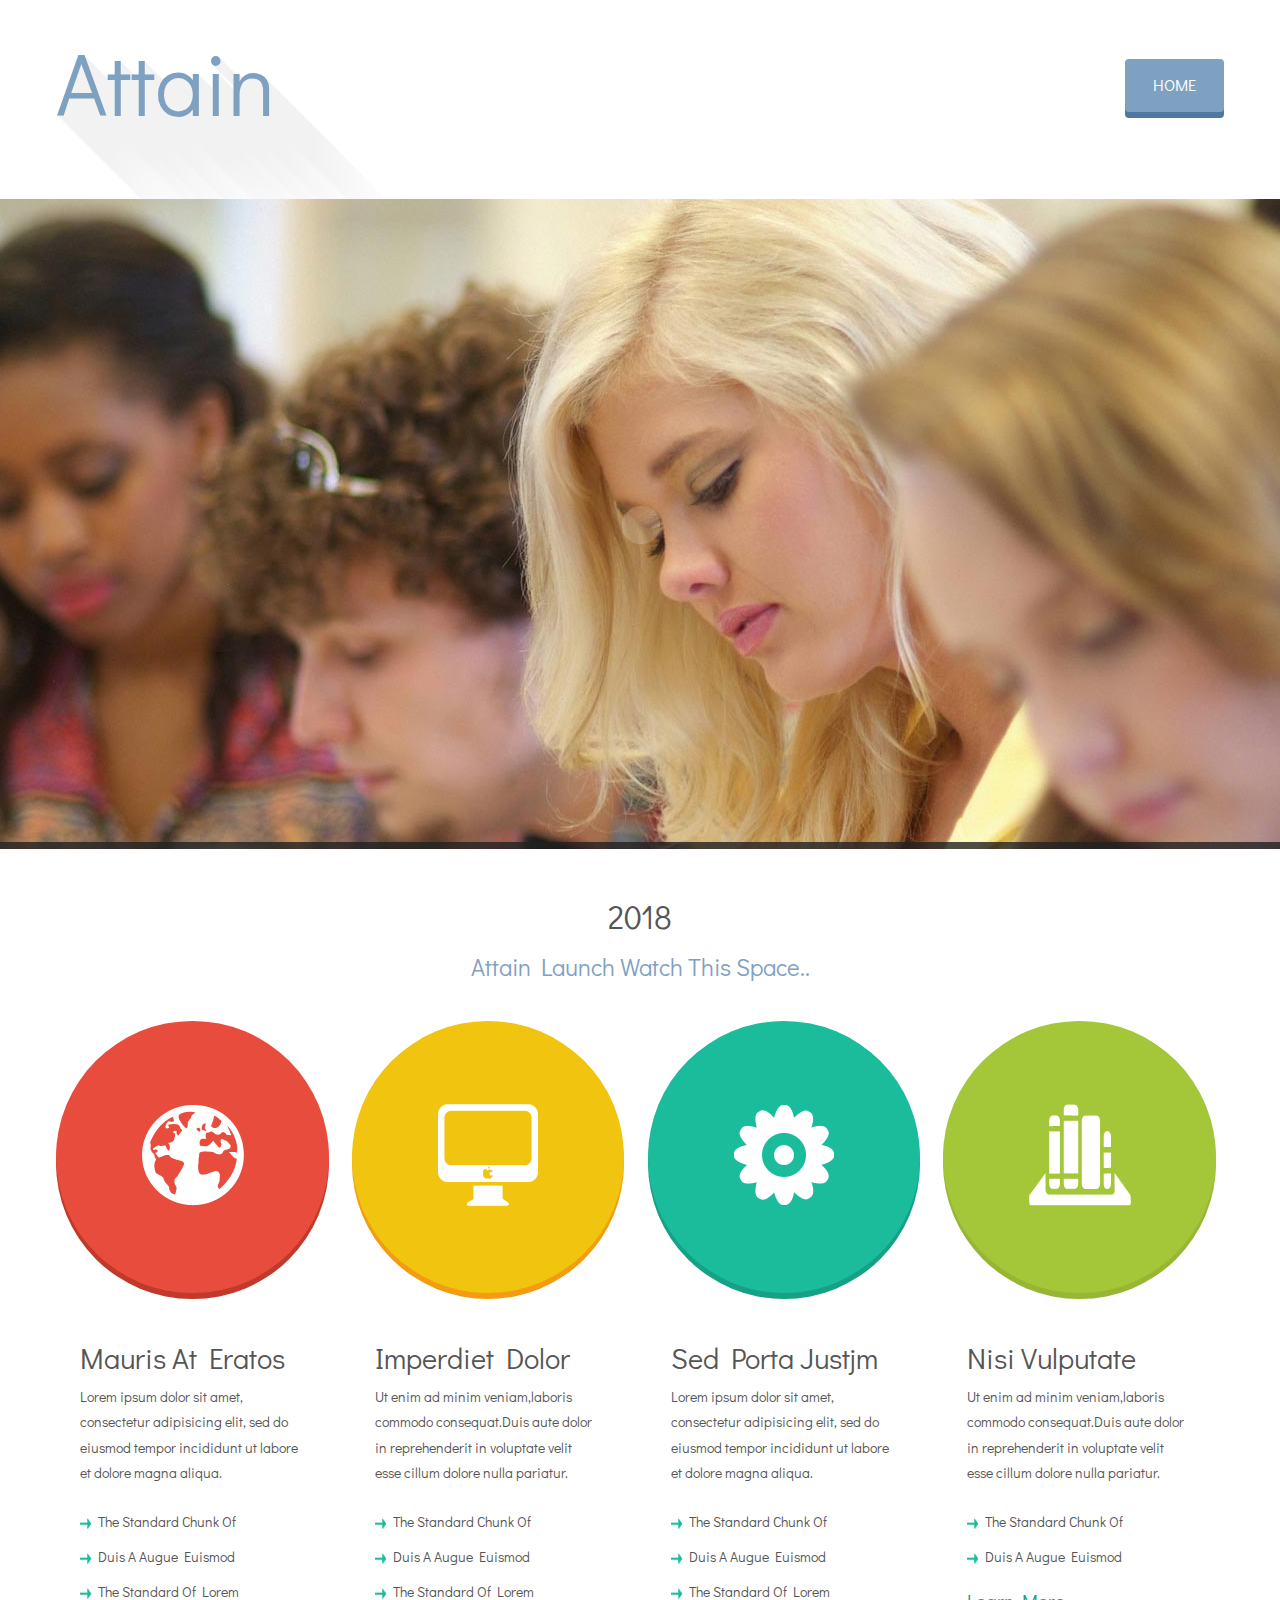
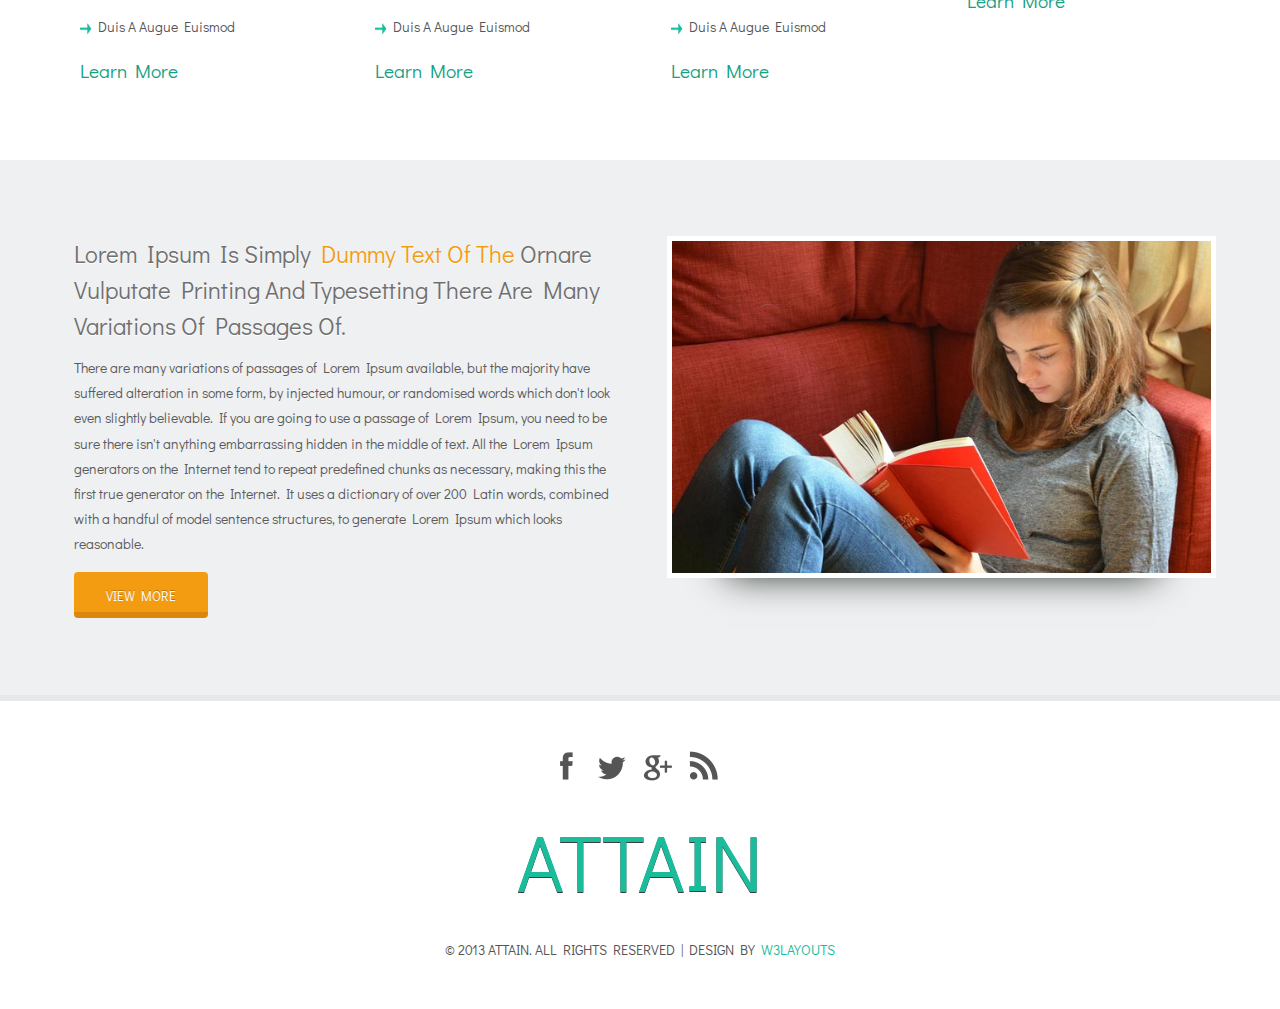
==== index.html @ 1b37513e "Update index.html" ====
<!--A Design by W3layouts
Author: W3layout
Author URL: http://w3layouts.com
License: Creative Commons Attribution 3.0 Unported
License URL: http://creativecommons.org/licenses/by/3.0/
-->
<!DOCTYPE HTML>
<html>
<head>
<title>Attain| Home </title>
<meta http-equiv="Content-Type" content="text/html; charset=utf-8" />
<meta name="viewport" content="width=device-width, initial-scale=1, maximum-scale=1">
<link href='https://fonts.googleapis.com/css?family=Didact+Gothic' rel='stylesheet' type='text/css'>
<link href="css/style.css" rel="stylesheet" type="text/css" media="all" />
<!--slider-->
<link href="css/camera.css" rel="stylesheet" type="text/css" media="all" />
    <script type='text/javascript' src="js/jquery.min.js"></script>
    <script type='text/javascript' src="js/jquery.easing.1.3.js"></script> 
    <script type='text/javascript' src="js/camera.min.js"></script> 
      <script>
		jQuery(function(){
			
			jQuery('#camera_wrap_4').camera({
				height: 'auto',
				loader: 'bar',
				pagination: false,
				thumbnails: true,
				hover: false,
				opacityOnGrid: false,
				imagePath: '../images/'
			});

		});
	</script>
</head>
<body>
<div class="wrap">
<div class="wrapper">
<div class="logo">
	<a href="index.html"><h1>Attain</h1></a>
</div>
<div class="header_right">
	<div class="cssmenu">
		<ul>
		  	<li class="active"><a href="index.html"><span>Home</span></a></li>
			<!-- <li><a href="about.html"><span>About</span></a></li>
			<li><a href="staff.html"><span>Staff</span></a></li>
			<li class="has-sub"><a href="service.html"><span>Services</span></a></li>
			<li class="last"><a href="contact.html"><span>Contact</span></a></li>
-->
			<div class="clear"></div>
		 </ul>
	</div>
</div>
	<div class="clear"></div>
</div>
</div>
<div class="fluid_container">
   <div class="camera_wrap camera_emboss pattern_1" id="camera_wrap_4">
          <div data-src="images/slider1.jpg"> </div>
            <div data-src="images/slider2.jpg"> </div>
            <div  data-src="images/slider3.jpg"> </div>
  </div>
</div>
	<div class="clear"></div>
<div class="wrap">
<div class="wrapper">
<div class="main_text">
		<h2>2018</h2>
		<h3>Attain launch watch this space..</h3>
	</div>	
	<div class="grids_1_of_4">
				<div class="grid_1_of_4 images_1_of_4 bg1">
					 <img src="images/icon1.png">
				</div>
				<div class="grid_1_of_4 images_1_of_4 bg2">
					 <img src="images/icon2.png">
				</div>
				<div class="grid_1_of_4 images_1_of_4 bg3 hide">
					 <img src="images/icon3.png">
				</div>
				<div class="grid_1_of_4 images_1_of_4 bg4 hide">
					 <img src="images/icon4.png">
				</div>
			<div class="clear"></div>
			</div>
			<div class="section group">
				<div class="col_1_of_4 span_1_of_4">
					<h3>Mauris at eratos</h3>
					<p>Lorem ipsum dolor sit amet, consectetur adipisicing elit, sed do eiusmod tempor incididunt ut labore et dolore magna aliqua.</p>
					<div class="text1-nav">
						<ul>
						<li><a href="#">The standard chunk of</a></li>
							<li><a href="#">Duis a augue euismod</a></li>
							<li><a href="#">The standard of Lorem</a></li>
							<li><a href="#">Duis a augue euismod</a></li>
					    </ul>
					</div>
					<div class="button">
						<a href="details.html">learn more</a>
					</div>
				</div>
				<div class="col_1_of_4 span_1_of_4">
					<h3>imperdiet dolor</h3>
					<p>Ut enim ad minim veniam,laboris commodo consequat.Duis aute dolor in reprehenderit in voluptate velit esse cillum dolore nulla pariatur.</p>
					<div class="text1-nav">
						<ul>
						<li><a href="#">The standard chunk of</a></li>
							<li><a href="#">Duis a augue euismod</a></li>
							<li><a href="#">The standard of Lorem</a></li>
							<li><a href="#">Duis a augue euismod</a></li>
					    </ul>
					</div>
					<div class="button">
						<a href="details.html">learn more</a>
					</div>
				</div>
				<div class="col_1_of_4 span_1_of_4 hide">
					<h3>Sed porta justjm</h3>
					<p>Lorem ipsum dolor sit amet, consectetur adipisicing elit, sed do eiusmod tempor incididunt ut labore et dolore magna aliqua.</p>
					<div class="text1-nav">
						<ul>
						<li><a href="#">The standard chunk of</a></li>
							<li><a href="#">Duis a augue euismod</a></li>
							<li><a href="#">The standard of Lorem</a></li>
							<li><a href="#">Duis a augue euismod</a></li>
					    </ul>
					</div>
					<div class="button">
						<a href="details.html">learn more</a>
					</div>
				</div>
				<div class="col_1_of_4 span_1_of_4 hide">
					<h3>nisi vulputate</h3>
					<p>Ut enim ad minim veniam,laboris commodo consequat.Duis aute dolor in reprehenderit in voluptate velit esse cillum dolore nulla pariatur.</p>
					<div class="text1-nav">
						<ul>
						<li><a href="#">The standard chunk of</a></li>
							<li><a href="details.html">Duis a augue euismod</a></li>
					    </ul>
					</div>
						<div class="button">
						<a href="details.html">learn more</a>
					</div>
				</div>
			<div class="clear"></div>
			</div>
	</div>
	</div>
<div class="main_bg">
<div class="wrap">
<div class="wrapper">
	<div class="main">
			<div class="grid_1_of_2 images_1_of_2">
				<h4>Lorem Ipsum is simply <span>dummy text of the</span> ornare vulputate printing and typesetting There are many variations of passages of.</h4>
				<p class="para">There are many variations of passages of Lorem Ipsum available, but the majority have suffered alteration in some form, by injected humour, or randomised words which don't look even slightly believable. If you are going to use a passage of Lorem Ipsum, you need to be sure there isn't anything embarrassing hidden in the middle of text. All the Lorem Ipsum generators on the Internet tend to repeat predefined chunks as necessary, making this the first true generator on the Internet. It uses a dictionary of over 200 Latin words, combined with a handful of model sentence structures, to generate Lorem Ipsum which looks reasonable. </p>
				<div class="button1">
					<a href="details.html" class="btn btn_s">view More</a>
				</div>
			</div>
			<div class="grid_1_of_2 images_1_of_2 img_style">
				<img src="images/pic1.jpg" alt="">
			</div>
			<div class="clear"></div>
	</div>
</div>
</div>
</div>
<div class="wrap">
<div class="wrapper">
	<div class="footer">
		<div class="social-icons">
	   		  	<ul>
			      <li class="icon_1"><a href="#" target="_blank"> </a></li>
			      <li class="icon_2"><a href="#" target="_blank"> </a></li>
			      <li class="icon_3"><a href="#" target="_blank"> </a></li>
			      <li class="icon_4"><a href="#" target="_blank"> </a></li>
			      <div class="clear"></div>
		     </ul>
	   	 </div>
		<a href="index.html"><h2>Attain</h2></a>
		<div class="copy">
			<p class="w3-link">© 2013 Attain. All Rights Reserved | Design by&nbsp; <a href="http://w3layouts.com/"> W3Layouts</a></p>
		</div>
	</div>
</div>
<div class="clear"></div>
</div>
</body>
</html>
---- css/style.css ----
/*
Author: W3layout
Author URL: http://w3layouts.com
License: Creative Commons Attribution 3.0 Unported
License URL: http://creativecommons.org/licenses/by/3.0/
*/
/* reset */
html,body,div,span,applet,object,iframe,h1,h2,h3,h4,h5,h6,p,blockquote,pre,a,abbr,acronym,address,big,cite,code,del,dfn,em,img,ins,kbd,q,s,samp,small,strike,strong,sub,sup,tt,var,b,u,i,dl,dt,dd,ol,nav ul,nav li,fieldset,form,label,legend,table,caption,tbody,tfoot,thead,tr,th,td,article,aside,canvas,details,embed,figure,figcaption,footer,header,hgroup,menu,nav,output,ruby,section,summary,time,mark,audio,video{margin:0;padding:0;border:0;font-size:100%;font:inherit;vertical-align:baseline;}
article, aside, details, figcaption, figure,footer, header, hgroup, menu, nav, section {display: block;}
ol,ul{list-style:none;margin:0;padding:0;}
blockquote,q{quotes:none;}
blockquote:before,blockquote:after,q:before,q:after{content:'';content:none;}
table{border-collapse:collapse;border-spacing:0;}
/* start editing from here */
a{text-decoration:none;}
.txt-rt{text-align:right;}/* text align right */
.txt-lt{text-align:left;}/* text align left */
.txt-center{text-align:center;}/* text align center */
.float-rt{float:right;}/* float right */
.float-lt{float:left;}/* float left */
.clear{clear:both;}/* clear float */
.pos-relative{position:relative;}/* Position Relative */
.pos-absolute{position:absolute;}/* Position Absolute */
.vertical-base{	vertical-align:baseline;}/* vertical align baseline */
.vertical-top{	vertical-align:top;}/* vertical align top */
.underline{	padding-bottom:5px;	border-bottom: 1px solid #eee; margin:0 0 20px 0;}/* Add 5px bottom padding and a underline */
nav.vertical ul li{	display:block;}/* vertical menu */
nav.horizontal ul li{	display: inline-block;}/* horizontal menu */
img{max-width:100%;}
/*end reset*/
body {
	font-family: 'Didact Gothic', Arial, Geneva, Helvetica, sans-serif;
	font-size: 100%;
	background: #ffffff;
}
.wrap{
	margin:0 auto;
	width:80%;
}
.wrapper{
	padding: 2%;
}
h2.style{
	line-height: 1.5em;
	color: #707070;
	font-size: 1.8em;
	text-transform: capitalize;
	font-family: 'Didact Gothic', sans-serif;
	text-shadow: 0 1px 0 white;
}
.para{
	font-size: 0.8725em;
	color: #5a5a5a;
	line-height: 1.8em;
}
.img_style img{
	padding: 5px;
	background: #ffffff;
	box-shadow: 0px 56px 36px -60px #121D12;
	-webkit-box-shadow: 0px 56px 36px -60px #121D12;
	-moz-box-shadow: 0px 56px 36px -60px #121D12;
	-o-box-shadow: 0px 56px 36px -60px #121D12;
}
/*start header*/
/*logo*/
.logo{
	float:left;
 	text-shadow: rgb(242, 242, 242) 1px 1px,
    rgb(242, 242, 242) 2px 2px,
    rgb(242, 242, 242) 3px 3px,
    rgb(242, 242, 242) 4px 4px,
    rgb(242, 242, 242) 5px 5px,
    rgb(242, 242, 242) 6px 6px,
    rgb(242, 242, 242) 7px 7px,
    rgb(242, 242, 242) 8px 8px,
    rgb(242, 242, 242) 9px 9px,
    rgb(242, 242, 242) 10px 10px,
    rgb(242, 242, 242) 11px 11px,
    rgb(242, 242, 242) 12px 12px,
    rgb(242, 242, 242) 13px 13px,
    rgb(242, 242, 242) 14px 14px,
    rgb(242, 242, 242) 15px 15px,
    rgb(242, 242, 242) 16px 16px,
    rgb(242, 242, 242) 17px 17px,
    rgb(242, 242, 242) 18px 18px,
    rgb(242, 242, 242) 19px 19px,
    rgb(242, 242, 242) 20px 20px,
    rgb(242, 242, 242) 21px 21px,
    rgb(242, 242, 242) 22px 22px,
    rgb(242, 242, 242) 23px 23px,
    rgb(242, 242, 242) 24px 24px,
    rgb(242, 242, 242) 25px 25px,
    rgb(242, 242, 242) 26px 26px,
    rgb(242, 242, 242) 27px 27px,
    rgb(242, 242, 242) 28px 28px,
    rgb(242, 242, 242) 29px 29px,
    rgb(242, 242, 242) 30px 30px,
    rgb(242, 242, 242) 31px 31px,
    rgb(242, 242, 242) 32px 32px,
    rgb(242, 242, 242) 33px 33px,
    rgb(242, 242, 242) 34px 34px,
    rgb(242, 242, 242) 35px 35px,
    rgb(242, 242, 242) 36px 36px,
    rgb(242, 242, 242) 37px 37px,
    rgb(242, 242, 242) 38px 38px,
    rgb(242, 242, 242) 39px 39px,
    rgb(242, 242, 242) 40px 40px,
    rgb(242, 242, 242) 41px 41px,
    rgb(242, 242, 242) 42px 42px,
    rgb(242, 242, 242) 43px 43px,
    rgb(242, 242, 242) 44px 44px,
    rgb(242, 242, 242) 45px 45px,
    rgb(242, 242, 242) 46px 46px,
    rgb(242, 242, 242) 47px 47px,
    rgb(242, 242, 242) 48px 48px,
    rgb(243, 243, 243) 49px 49px,
    rgb(243, 243, 243) 50px 50px,
    rgb(243, 243, 243) 51px 51px,
    rgb(243, 243, 243) 52px 52px,
    rgb(243, 243, 243) 53px 53px,
    rgb(243, 243, 243) 54px 54px,
    rgb(244, 244, 244) 55px 55px,
    rgb(244, 244, 244) 56px 56px,
    rgb(244, 244, 244) 57px 57px,
    rgb(244, 244, 244) 58px 58px,
    rgb(244, 244, 244) 59px 59px,
    rgb(244, 244, 244) 60px 60px,
    rgb(244, 244, 244) 61px 61px,
    rgb(245, 245, 245) 62px 62px,
    rgb(245, 245, 245) 63px 63px,
    rgb(245, 245, 245) 64px 64px,
    rgb(245, 245, 245) 65px 65px,
    rgb(245, 245, 245) 66px 66px,
    rgb(245, 245, 245) 67px 67px,
    rgb(246, 246, 246) 68px 68px,
    rgb(246, 246, 246) 69px 69px,
    rgb(246, 246, 246) 70px 70px,
    rgb(246, 246, 246) 71px 71px,
    rgb(246, 246, 246) 72px 72px,
    rgb(246, 246, 246) 73px 73px,
    rgb(247, 247, 247) 74px 74px,
    rgb(247, 247, 247) 75px 75px,
    rgb(247, 247, 247) 76px 76px,
    rgb(247, 247, 247) 77px 77px,
    rgb(247, 247, 247) 78px 78px,
    rgb(247, 247, 247) 79px 79px,
    rgb(247, 247, 247) 80px 80px,
    rgb(248, 248, 248) 81px 81px,
    rgb(248, 248, 248) 82px 82px,
    rgb(248, 248, 248) 83px 83px,
    rgb(248, 248, 248) 84px 84px,
    rgb(248, 248, 248) 85px 85px,
    rgb(248, 248, 248) 86px 86px,
    rgb(249, 249, 249) 87px 87px,
    rgb(249, 249, 249) 88px 88px,
    rgb(249, 249, 249) 89px 89px,
    rgb(249, 249, 249) 90px 90px,
    rgb(249, 249, 249) 91px 91px,
    rgb(249, 249, 249) 92px 92px,
    rgb(249, 249, 249) 93px 93px,
    rgb(250, 250, 250) 94px 94px,
    rgb(250, 250, 250) 95px 95px,
    rgb(250, 250, 250) 96px 96px,
    rgb(250, 250, 250) 97px 97px,
    rgb(250, 250, 250) 98px 98px,
    rgb(250, 250, 250) 99px 99px,
    rgb(251, 251, 251) 100px 100px,
    rgb(251, 251, 251) 101px 101px,
    rgb(251, 251, 251) 102px 102px,
    rgb(251, 251, 251) 103px 103px,
    rgb(251, 251, 251) 104px 104px,
    rgb(251, 251, 251) 105px 105px,
    rgb(252, 252, 252) 106px 106px,
    rgb(252, 252, 252) 107px 107px,
    rgb(252, 252, 252) 108px 108px,
    rgb(252, 252, 252) 109px 109px,
    rgb(252, 252, 252) 110px 110px,
    rgb(252, 252, 252) 111px 111px,
    rgb(252, 252, 252) 112px 112px,
    rgb(253, 253, 253) 113px 113px,
    rgb(253, 253, 253) 114px 114px,
    rgb(253, 253, 253) 115px 115px,
    rgb(253, 253, 253) 116px 116px,
    rgb(253, 253, 253) 117px 117px,
    rgb(253, 253, 253) 118px 118px,
    rgb(254, 254, 254) 119px 119px,
    rgb(254, 254, 254) 120px 120px,
    rgb(254, 254, 254) 121px 121px,
    rgb(254, 254, 254) 122px 122px,
    rgb(254, 254, 254) 123px 123px,
    rgb(254, 254, 254) 124px 124px,
    rgb(255, 255, 255) 125px 125px;
	height: 150px;
	width: 150px;
	text-align: center;
}
.logo h1{
	font-family: 'Didact Gothic', sans-serif;
	letter-spacing:0px;
	font-size: 5.5em;
	color: #7FA1C1;
	text-transform: capitalize;
}
.header_right{
	float: right;
	margin-top: 3%;
}
/*menu*/
.cssmenu {
	display: block;
}
.cssmenu > ul > li {
	display:inline-block;
	position: relative;
}
.cssmenu > ul > li.active a{
	color:#ffffff;
	background-color: #7FA1C1;
	box-shadow: 0 6px #4E78A0;
	-webkit-box-shadow: 0 6px #4E78A0;
	-moz-box-shadow: 0 6px #4E78A0;
	-o-box-shadow: 0 6px #4E78A0;
}
.cssmenu > ul > li span img {
	vertical-align: middle;
}
.cssmenu > ul > li > a {
	border-radius: 4px;
	-webkit-border-radius: 4px;
	-moz-border-radius: 4px;
	-o-border-radius: 4px;
	font-family: 'Didact Gothic', sans-serif;
	color: #555555;
	display: block;
	font-size: 16px;
	line-height: 1.8em;
	padding: 12px 28px;
	text-transform:uppercase;
}
.cssmenu > ul > li.active a:hover{
	color:#ffffff;
	background-color: #7FA1C1;
	box-shadow: 0 8px #4E78A0;
	-webkit-box-shadow: 0 6px #4E78A0;
	-moz-box-shadow: 0 6px #4E78A0;
	-o-box-shadow: 0 6px #4E78A0;
	-webkit-transition: all 0.4s ease-out;
	-moz-transition: all 0.4s ease-out;
	-o-transition: all 0.4s ease-out;
	transition: all 0.4s ease-out;
}
.cssmenu > ul > li > a:hover {
	-webkit-transition: 0.9s;
	-moz-transition: 0.9s;
	-o-transition: 0.9s;
	transition: 0.9s;
	background-color: #7FA1C1;
	box-shadow: 0 6px #4E78A0;
	-webkit-box-shadow: 0 6px #4E78A0;
	-moz-box-shadow: 0 6px #4E78A0;
	-o-box-shadow: 0 6px #4E78A0;
	color: #ffffff;
}
/*slider*/
#camera_wrap_4 {
	position:relative;
	height: 650px;
}
/*start main*/
.main_text {
	text-align: center;
	padding: 2%;
}
.main_text h2{
	font-size: 2em;
	color: #555555;
	font-family: 'Didact Gothic', sans-serif;
	text-transform: capitalize;
	text-shadow: 0 1px 0 white;
}
.main_text h3{
	line-height:1.5em;
	margin:0.5em 0;
	font-size: 1.5em;
	color:#7FA1C1;
	font-family: 'Didact Gothic', sans-serif;
	text-transform: capitalize;
	text-shadow: 0 1px 0 white;
}
/*  GRID OF Four   ============================================================================= */
.grid_1_of_4{
	display: block;
	float:left;
	margin-left: 2%;
}
.grid_1_of_4:first-child { 
	margin-left: 0; 
} 
.images_1_of_4 {
	text-align:center;
	width: 19.333333%;
	padding:6% 2%;
	cursor:pointer;
	border-radius: 50%;
	-webkit-border-radius: 50%;
	-moz-border-radius: 50%;
	-o-border-radius: 50%;		
	-webkit-transition: all 0.4s ease-out;
	-moz-transition: all 0.4s ease-out;
	-o-transition: all 0.4s ease-out;
	transition: all 0.4s ease-out;
}
.bg1{
	background: #E74C3C;
	box-shadow: 0 6px #C0392B;
	-webkit-box-shadow: 0 6px #C0392B;
	-moz-box-shadow: 0 6px #C0392B;
	-o-box-shadow: 0 6px #C0392B;
}
.bg1:hover{
	box-shadow: 0 8px #C0392B;
	-webkit-box-shadow: 0 8px #C0392B;
	-moz-box-shadow: 0 8px #C0392B;
	-o-box-shadow: 0 8px #C0392B;
	top: 10px;
}
.bg2{
	background: #F1C40F;
	box-shadow: 0 6px #F39C12;
	-webkit-box-shadow: 0 6px #F39C12;
	-moz-box-shadow: 0 6px #F39C12;
	-o-box-shadow: 0 6px #F39C12;
}
.bg2:hover{
	box-shadow: 0 8px #F39C12;
	-webkit-box-shadow: 0 8px #F39C12;
	-moz-box-shadow: 0 8px #F39C12;
	-o-box-shadow: 0 8px #F39C12;
	top: 10px;
}
.bg3{
	background: #1ABC9C;
	box-shadow: 0 6px #16A086;
	-webkit-box-shadow: 0 6px #16A086;
	-moz-box-shadow: 0 6px #16A086;
	-o-box-shadow: 0 6px #16A086;
}
.bg3:hover{
	box-shadow: 0 8px #16A086;
	-webkit-box-shadow: 0 8px #16A086;
	-moz-box-shadow: 0 8px #16A086;
	-o-box-shadow: 0 8px #16A086;
	top: 10px;
}
.bg4{
	background: #a4c639;
	box-shadow: 0 6px #97B734;
	-webkit-box-shadow: 0 6px #97B734;
	-moz-box-shadow: 0 6px #97B734;
	-o-box-shadow: 0 6px #97B734;
}
.bg4:hover{
	box-shadow: 0 8px #97B734;
	-webkit-box-shadow: 0 8px #97B734;
	-moz-box-shadow: 0 8px #97B734;
	-o-box-shadow: 0 8px #97B734;
}
/*  GRID OF FOUR   ============================================================================= */
.col_1_of_4{
	display: block;
	float:left;
	margin-left: 2%;
}
.col_1_of_4:first-child { margin-left: 0; } /* all browsers except IE6 and lower */
	
.span_1_of_4 {
	width: 19.333333%;
	padding:4% 2%;
}
.span_1_of_4  h3{
	font-size: 1.8em;
	color: #555555;
	font-family: 'Didact Gothic', sans-serif;
	text-transform: capitalize;
	text-shadow: 0 1px 0 white;
}
.span_1_of_4  p {
	font-size:0.8725em;
	padding:0.5em 0;
	color: #555555;
	line-height: 1.8em;
}
.text1-nav{
	margin-top: 6%;
}
.text1-nav ul li:before {
	float: left;
	margin-top: 8px;
	margin-right: 6px;
	content: url('../images/right_a.png');
	vertical-align: middle;
}
.text1-nav ul li a{
	display: block;
	font-size: 0.8725em;
	text-transform: capitalize;
	color: #555555;
	letter-spacing: 0px;
	line-height: 2.5em;
}
.text1-nav ul li a:hover{
	color: #16A086;
}
/*button*/
.button{
	margin-top: 4%;
}
.button a{
	font-size: 1.2em;
	color: #16A086;
	line-height: 1.8em;
	padding: 10px 0px;
	font-family: 'Didact Gothic', sans-serif;
	text-transform: capitalize;
}
.button a:hover{
	color: #555555;
}
.main_bg{
	background:#EFF0F2;
	border-bottom: 6px solid #E6E8EB;
	z-index: 999;
	position: relative;
}
.grid_1_of_2{
	display: block;
	float:left;
	margin: 1% 0 1% 1.6%;
}
.grid_1_of_2:first-child {
	 margin-left: 0;
} 
.images_1_of_2 {
	width: 46.2%;
	padding:1.5%;
}
.grid_1_of_2 h3{
	margin-bottom: 4%;
}
.grid_1_of_2 h4{
	margin-bottom: 2%;
}
.grid_1_of_2 h4{
	line-height: 1.5em;
	color: #707070;
	font-size: 1.5em;
	text-transform: capitalize;
	font-family: 'Didact Gothic', sans-serif;
	text-shadow: 0 1px 0 white;
}
.grid_1_of_2 h4 span{
	color: #F39C12;
}
/*button1*/
.button1{
	margin-top:3%;
}
.btn{
	position: relative;
	display: inline-block;
	font-size: 13px;
	-webkit-transition: all 0.4s ease-out;
	-moz-transition: all 0.4s ease-out;
	-o-transition: all 0.4s ease-out;
	transition: all 0.4s ease-out;
	line-height: 1.8em;
	color: #ffffff;
	text-transform: uppercase;
	-webkit-border-radius: 4px;
	-moz-border-radius: 4px;
	-o-border-radius: 4px;
	border-radius: 4px;
	border-bottom: 4px solid rgba(0, 0, 0, 0.25);
	padding: 12px 32px 0px;
	box-shadow: 2px 2px 6px transparent;
	-webkit-box-shadow: 2px 2px 6px transparent;
	-moz-box-shadow: 2px 2px 6px transparent;
	box-shadow: 2px 2px 6px transparent;
	-webkit-box-sizing: border-box;
	-moz-box-sizing: border-box;
	box-sizing: border-box;
	height: 46px;
}
.btn_s{
	text-shadow: 0 -1px 0 rgba(0, 0, 0, 0.25);
	background-color: #F39C12;
	border-bottom: 6px solid #DA880C;
}
.btn_s:hover{
	border-color: #16a086;
	border-bottom: 8px solid #DA880C;
}
/*footer*/
.footer{
	text-align:center;
	padding: 2% 0
}
.social-icons {
	margin-bottom: 2%;
}
.social-icons li {
	width:32px;
	height:32px;
	padding: 0px 0 0 10px;
	margin: 0;
	display:inline-block;
	cursor:pointer;
}
.social-icons li.icon_1 {
	background:url(../images/icon_1.png) no-repeat 0px  -32px;
}
.social-icons li.icon_1:hover {
	background:url(../images/icon_1.png) no-repeat 0px  2px;
}
.social-icons li.icon_2 {
	background:url(../images/icon_2.png) no-repeat 0px  -32px;
}
.social-icons li.icon_2:hover {
	background:url(../images/icon_2.png) no-repeat 0px  5px;
}
.social-icons li.icon_3 {
	background:url(../images/icon_3.png) no-repeat 0px  -32px;
}
.social-icons li.icon_3:hover {
	background:url(../images/icon_3.png) no-repeat 0px  2px;
}
.social-icons li.icon_4 {
	background:url(../images/icon_4.png) no-repeat 0px  -32px;
}
.social-icons li.icon_4:hover {
	background:url(../images/icon_4.png) no-repeat 0px  0px;
}
.footer a h2{
	font-size: 5em;
	color: #1ABC9C;
	font-family: 'Didact Gothic', sans-serif;
	text-transform: uppercase;
	text-shadow: 0 1px 0 #3D3D3D;
}
.footer a h2:hover{
	color:#555555;
	-webkit-transition: 0.9s;
	-moz-transition: 0.9s;
	-o-transition: 0.9s;
	transition: 0.9s;
}
.copy{
	margin-top: 2%;
}
.copy p{
	line-height: 1.8em;
	color: #555555;
	font-size: 0.8725em;
	text-transform: uppercase;
}
.copy p a{
	color: #1ABC9C;
}
.copy p a:hover{
	color: #555555;
	-webkit-transition: 0.9s;
	-moz-transition: 0.9s;
	-o-transition: 0.9s;
	transition: 0.9s;
}
/*start about */
.main {
	margin: 2% 0;
}
.top{
	margin-top: 2%;
}
/*Staff*/
.dc-grids {
	margin-bottom: 4%;
}
/*---dc-grids----*/
.dc-para {
	text-align:center;
}
.dc-para p{
	font-family: 'Roboto', sans-serif;
	color: #7B7C7E;
	font-size: 1.7em;
	width: 82%;
	margin: 0 auto;
	padding: 30px 0px 30px 0px;
}
.dc-para p a{
	color: #a086d3;
	font-size: 1em;
	font-weight: 500;
}
.dc-head-img{
	float:left;
	width: 36.333333%;
}
.dc-head-img img{
	margin-top: 6%;
}
.dc-head-info{
	float: right;
	width: 58.333333%;
	margin-left: 3%;
}
.dc-head-info span{
	line-height: 1.5em;
	color: #1ABC9C;
	font-size: 1.2em;
	text-transform: capitalize;
	font-family: 'Didact Gothic', sans-serif;
	text-shadow: 0 1px 0 white;
}
.dc-head{
	width: 48.33333%;
	float: left;
	margin-right: 3%;
}
.dc-head:nth-child(2){
	margin-right: 0%;
}
.dc-profile p{
	padding: 2% 0;
}
/* start service*/
.ser-main{
	display: block;
}
.ser-grid{
	float:right;
}
.ser-grid-list:nth-last-child(2){
	margin-right: 0;
}
.ser-grid-list{
	float: left;
	width: 21.33333%;
	margin-right: 4%;
}
.ser-grid-list h5{
	margin-top: 1.5em;
	line-height: 1.5em;
	color: #1ABC9C;
	font-size: 1.2em;
	text-transform: capitalize;
	font-family: 'Didact Gothic', sans-serif;
	text-shadow: 0 1px 0 white;
}
.ser-grid-list img{
	margin-top:15px;
}
.ser-grid-list p{
	margin: 8% 0;
}
.ser-para {
	margin: 2% 0;
}
/*start Contact*/
.col{
	display: block;
}
.contact_info{
	float: right;
	width: 72.33333%;
}
.company_address {
	float: left;
	margin-right: 3%;
	width: 24.3333%;
}
.col.span_1_of_2 h2{
	margin-bottom: 4%;
}
.contact-form{
	position:relative;
	margin-top: 2%;
}
.contact-form div{
	padding:5px 0;
}
.contact-form span{
	color: #5a5a5a;
	display:block;
	font-size: 0.8725em;
	padding-bottom:5px;
}
.company_address p{
	padding:2px 0;
	font-size: 0.8725em;
	color: #5a5a5a;
	line-height: 1.8em;
}
.company_address p span,.company_address p span a{
	color: #1ABC9C;
	cursor:pointer;
}
.company_address p span:hover,.company_address p span a:hover{
	color: #5a5a5a;
	-webkit-transition:0.5s;
	-moz-transition:0.5s;
	-o-transition:0.5s;
	transition:0.5s;
}
.contact-form input[type="text"],.contact-form textarea{
	font-family: Arial, Geneva,Helvetica, sans-serif;
	font-size:0.8725em;
	color: #555;
	padding: 8px;
	display: block;
	width: 98%;
	background: #FFFFFF;
	border: 1px solid #E0E0E0;
	outline: none;
	-webkit-appearance: none;
}
.contact-form textarea{
	resize:none;
	height:120px;		
}
.contact-form input[type="text"]:focus,.contact-form textarea:focus{
	-webkit-transition:0.9s;
	-o-transition:0.9s;
	-moz-transition:0.9s;
	transition:0.9s;
	border: 1px solid rgba(51, 157, 207, 0.05);
	box-shadow: 0px 0px 2px #5E504A;
	-webkit-box-shadow:0px 0px 2px #5E504A;
	-moz-box-shadow:0px 0px 2px #5E504A;
	-o-box-shadow:0px 0px 2px #5E504A;
}
.contact-form input[type="submit"]{
	cursor: pointer;
	text-decoration: none;
	-webkit-appearance: none;
	position: relative;
	display: inline-block;
	border:none;
	font-size: 13px;
}
.contact-form input[type="submit"]:hover{
	outline:none;
	background: #16a086;
}
/*start details */
.details{
	display: block;
}
.det_pic{
	margin: 2% 0;
}
/*start 404*/
.page{
	padding:8% 0;
	text-align:center;
}
.page h3{
	color: #505050;
	text-shadow: 0 1px 0 #666666;
	font-size: 12em;
}
/***** Media Quries *****/
@media only screen and (max-width: 1280px) {
	.wrap{
		width:95%;
	}
}
@media only screen and (max-width: 1080px) {
.span_1_of_4 h3 {
    font-size: 1.6em;
}
}
@media only screen and (max-width: 1024px) {
	.wrap{
		width:95%;
	}
	.logo h1 {
		font-size: 3.5em;
	}
	.cssmenu > ul > li > a {
		font-size: 13px;
		line-height: 2.5em;
		padding: 10px 20px;
	}
	.images_1_of_4 {
		padding: 4% 2%;
	}
	.span_1_of_4 h3 {
		font-size: 1.4em;
	}
}
@media only screen and (max-width:991px){
.wrapper {
    padding: 0%;
}
}
@media only screen and (max-width: 800px) {
	.wrap{
		width:95%;
	}
	.logo h1 {
		font-size: 2.5em;
		
	}
	.logo  {
	height: 87px;
	}
	.cssmenu > ul > li > a {
		line-height: 1.8em;
		padding: 6px 10px;
	}
	.images_1_of_4 {
		padding: 3% 2%;
	}
	.span_1_of_4 h3 {
    font-size: 1.2em;
	}
}
@media only screen and (max-width:768px){
.footer a h2 {
    font-size: 3em;
}
}
@media only screen and (max-width:736px){
.span_1_of_4 {
    width: 44.333333%;
    padding: 2% 0%;
}
}
@media only screen and (max-width: 667px){
.main_text h2 {
    font-size: 1.8em;
}
.grid_1_of_2 h4 {
    font-size: 1.3em;
}
.ser-grid-list {
    float: left;
    width: 45.999%;
    margin-right: 4%;
}
}
@media only screen and (max-width: 640px){
	.wrap{
		width:95%;
	}
	.cssmenu > ul > li > a {
		font-size: 10px;
		line-height: 2.5em;
		padding: 4px 6px;
	}
	.grid_1_of_2 {
		display: block;
		float: none;
		margin: 0%;
	}
	.images_1_of_2 {
		width: 99.2%;
		padding: 1.5%;
	}
	.company_address {
		float: none;
		margin-right: 0%;
		width: 100%;
	}
	.contact_info {
		float: none;
		width: 100%;
	}
	.cssmenu > ul > li > a {
    font-size: 14px;
	}
}
@media only screen and (max-width: 480px) {
	.wrap{
		width:95%;
	}
	.logo h1 {
		font-size: 2.5em;
	}
	.cssmenu > ul > li > a {
		line-height: 2.5em;
		padding: 2px 4px;
		font-size: 10px;
	}
	.ser-grid-list {
		float: none;
		width: 99.33333%;
		margin-right: 0%;
	}
	.dc-head {
		width: 99.33333%;
		float: none;
		margin-right: 0%;
	}
	.images_1_of_4 {
		width: 44.333333%;
		padding: 6% 2%;
	}
	.hide{
		display: none;
	}
	.span_1_of_4 {
		width: 44.333333%;
		padding: 4% 2%;
	}
	.footer a h2 {
		font-size: 3em;
	}
	}
	@media only screen and (max-width: 480px){
.images_1_of_2 {
    padding: 0.5%;
}
.footer a h2 {
    font-size: 2em;
}
}
@media only screen and (max-width: 414px) {
.logo {
    height: 54px;
    float: none;
    margin: 0 auto;
}
.header_right {
    float: none;
    margin: 1em 0;
    text-align: center;
}
.main_text h2 {
    font-size: 1.5em;
}
.main_text h3 {
    font-size: 1.3em;
}
.span_1_of_4 {
    width: 93.333333%;
    padding: 2% 2%;
}
.span_1_of_4 {
    padding: 4% 0%;
}
.wrap {
    width: 92%;
}
}
@media only screen and (max-width: 320px) {
	.wrap{
		width:95%;
	}
	.footer a h2 {
		font-size: 2em;
	}
	.main_text h2 {
    font-size: 1.3em;
	}
	.grid_1_of_2 h4 {
    font-size: 1.2em;
	}
	.images_1_of_2 {
    padding: 0%;
	}
	.img_style img {
    padding: 1px;
}
.wrap {
    width: 90%;
}
h2.style {
    font-size: 1.5em;
}
}
---- css/camera.css ----
/**************************
*
*	GENERAL
*
**************************/
.camera_wrap a, .camera_wrap img, 
.camera_wrap ol, .camera_wrap ul, .camera_wrap li,
.camera_wrap table, .camera_wrap tbody, .camera_wrap tfoot, .camera_wrap thead, .camera_wrap tr, .camera_wrap th, .camera_wrap td
.camera_thumbs_wrap a, .camera_thumbs_wrap img, 
.camera_thumbs_wrap ol, .camera_thumbs_wrap ul, .camera_thumbs_wrap li,
.camera_thumbs_wrap table, .camera_thumbs_wrap tbody, .camera_thumbs_wrap tfoot, .camera_thumbs_wrap thead, .camera_thumbs_wrap tr, .camera_thumbs_wrap th, .camera_thumbs_wrap td {
	background: none;
	border: 0;
	font: inherit;
	font-size: 100%;
	margin: 0;
	padding: 0;
	vertical-align: baseline;
	list-style: none
}
.camera_wrap {
	display: none;
	float: left;
	position: relative;
	z-index: 0;
}
.camera_wrap img {
	max-width: none!important;
}
.camera_fakehover {
	height: 100%;
	min-height: 60px;
	position: relative;
	width: 100%;
	z-index: 1;
}
.camera_wrap {
	width: 100%;
}
.camera_src {
	display: none;
}
.cameraCont, .cameraContents {
	height: 100%;
	position: relative;
	width: 100%;
	z-index: 1;
}
.cameraSlide {
	bottom: 0;
	left: 0;
	position: absolute;
	right: 0;
	top: 0;
	width: 100%;
}
.cameraContent {
	bottom: 0;
	display: none;
	left: 0;
	position: absolute;
	right: 0;
	top: 0;
	width: 100%;
}
.camera_target {
	bottom: 0;
	height: 100%;
	left: 0;
	overflow: hidden;
	position: absolute;
	right: 0;
	text-align: left;
	top: 0;
	width: 100%;
	z-index: 0;
}
.camera_overlayer {
	bottom: 0;
	height: 100%;
	left: 0;
	overflow: hidden;
	position: absolute;
	right: 0;
	top: 0;
	width: 100%;
	z-index: 0;
}
.camera_target_content {
	bottom: 0;
	left: 0;
	overflow: hidden;
	position: absolute;
	right: 0;
	top: 0;
	z-index: 2;
}
.camera_target_content .camera_link {
    background: url(../images/blank.gif);
	display: block;
	height: 100%;
	text-decoration: none;
}
.camera_loader {
    background: #fff url(../images/camera-loader.gif) no-repeat center;
	background: rgba(255, 255, 255, 0.9) url(../images/camera-loader.gif) no-repeat center;
	border: 1px solid #ffffff;
	-webkit-border-radius: 18px;
	-moz-border-radius: 18px;
	border-radius: 18px;
	height: 36px;
	left: 50%;
	overflow: hidden;
	position: absolute;
	margin: -18px 0 0 -18px;
	top: 50%;
	width: 36px;
	z-index: 3;
}
.camera_bar {
	bottom: 0;
	left: 0;
	overflow: hidden;
	position: absolute;
	right: 0;
	top: 0;
	z-index: 3;
}
.camera_thumbs_wrap.camera_left .camera_bar, .camera_thumbs_wrap.camera_right .camera_bar {
	height: 100%;
	position: absolute;
	width: auto;
}
.camera_thumbs_wrap.camera_bottom .camera_bar, .camera_thumbs_wrap.camera_top .camera_bar {
	height: auto;
	position: absolute;
	width: 100%;
}
.camera_nav_cont {
	height: 65px;
	overflow: hidden;
	position: absolute;
	right: 9px;
	top: 15px;
	width: 120px;
	z-index: 4;
}
.camera_caption {
	bottom: 0;
	display: block;
	position: absolute;
	width: 100%;
}
.camera_caption > div {
	padding: 10px 20px;
}
.camerarelative {
	overflow: hidden;
	position: relative;
}
.imgFake {
	cursor: pointer;
}
.camera_prevThumbs {
	bottom: 4px;
	cursor: pointer;
	left: 0;
	position: absolute;
	top: 4px;
	visibility: hidden;
	width: 30px;
	z-index: 10;
}
.camera_prevThumbs div {
	background: url(../images/camera_skins.png) no-repeat -160px 0;
	display: block;
	height: 40px;
	margin-top: -20px;
	position: absolute;
	top: 50%;
	width: 30px;
}
.camera_nextThumbs {
	bottom: 4px;
	cursor: pointer;
	position: absolute;
	right: 0;
	top: 4px;
	visibility: hidden;
	width: 30px;
	z-index: 10;
}
.camera_thumbs {
	display: none;
	position: absolute;
	top: 0;
}
.camera_nextThumbs div {
}
.camera_command_wrap .hideNav {
	display: none;
}
.camera_command_wrap {
	left: 0;
	position: relative;
	right:0;
	z-index: 4;
}
.camera_wrap .camera_pag .camera_pag_ul {
	list-style: none;
	margin: 0;
	padding: 0;
	text-align: right;
}
.camera_wrap .camera_pag .camera_pag_ul li {
	-webkit-border-radius: 8px;
	-moz-border-radius: 8px;
	border-radius: 8px;
	cursor: pointer;
	display: inline-block;
	height: 16px;
	margin: 20px 5px;
	position: relative;
	text-align: left;
	text-indent: -9999px;
	width: 16px;
}
.camera_commands_emboss .camera_pag .camera_pag_ul li {
	-moz-box-shadow:
		0px 1px 0px rgba(255,255,255,1),
		inset 0px 1px 1px rgba(0,0,0,0.2);
	-webkit-box-shadow:
		0px 1px 0px rgba(255,255,255,1),
		inset 0px 1px 1px rgba(0,0,0,0.2);
	box-shadow:
		0px 1px 0px rgba(255,255,255,1),
		inset 0px 1px 1px rgba(0,0,0,0.2);
}
.camera_wrap .camera_pag .camera_pag_ul li > span {
	-webkit-border-radius: 5px;
	-moz-border-radius: 5px;
	border-radius: 5px;
	height: 8px;
	left: 4px;
	overflow: hidden;
	position: absolute;
	top: 4px;
	width: 8px;
}
.camera_commands_emboss .camera_pag .camera_pag_ul li:hover > span {
	-moz-box-shadow:
		0px 1px 0px rgba(255,255,255,1),
		inset 0px 1px 1px rgba(0,0,0,0.2);
	-webkit-box-shadow:
		0px 1px 0px rgba(255,255,255,1),
		inset 0px 1px 1px rgba(0,0,0,0.2);
	box-shadow:
		0px 1px 0px rgba(255,255,255,1),
		inset 0px 1px 1px rgba(0,0,0,0.2);
}
.camera_wrap .camera_pag .camera_pag_ul li.cameracurrent > span {
	-moz-box-shadow: 0;
	-webkit-box-shadow: 0;
	box-shadow: 0;
}
.camera_pag_ul li img {
	display: none;
	position: absolute;
}
.camera_pag_ul .thumb_arrow {
    border-left: 4px solid transparent;
    border-right: 4px solid transparent;
    border-top: 4px solid;
	top: 0;
	left: 50%;
	margin-left: -4px;
	position: absolute;
}
.camera_prev, .camera_next, .camera_commands {
	cursor: pointer;
	height: 40px;
	margin-top: -20px;
	position: absolute;
	top: 50%;
	width: 40px;
	z-index: 2;
	right: 94%;
}
.camera_prev {
	left: 0;
}
.camera_prev > span {
	background: url(../images/camera_skins.png) no-repeat 0 0;
	display: block;
	height: 40px;
	width: 40px;
}
.camera_next {

}
.camera_next > span {
	background: url(../images/camera_skins.png) no-repeat -40px 0;
	display: block;
	height: 40px;
	width: 40px;
}
.camera_commands {
	right:12px;
}
.camera_commands > .camera_play {
	background: url(../images/camera_skins.png) no-repeat -80px 0;
	height: 40px;
	width: 40px;
}
.camera_commands > .camera_stop {
	background: url(../images/camera_skins.png) no-repeat -120px 0;
	display: block;
	height: 40px;
	width: 40px;
}
.camera_wrap .camera_pag .camera_pag_ul li {
	-webkit-border-radius: 8px;
	-moz-border-radius: 8px;
	border-radius: 8px;
	cursor: pointer;
	display: inline-block;
	height: 16px;
	margin: 20px 5px;
	position: relative;
	text-indent: -9999px;
	width: 16px;
}
.camera_thumbs_cont {
	-webkit-border-bottom-right-radius: 4px;
	-webkit-border-bottom-left-radius: 4px;
	-moz-border-radius-bottomright: 4px;
	-moz-border-radius-bottomleft: 4px;
	border-bottom-right-radius: 4px;
	border-bottom-left-radius: 4px;
	overflow: hidden;
	position: relative;
	width: 100%;
}
.camera_commands_emboss .camera_thumbs_cont {
	-moz-box-shadow:
		0px 1px 0px rgba(255,255,255,1),
		inset 0px 1px 1px rgba(0,0,0,0.2);
	-webkit-box-shadow:
		0px 1px 0px rgba(255,255,255,1),
		inset 0px 1px 1px rgba(0,0,0,0.2);
	box-shadow:
		0px 1px 0px rgba(255,255,255,1),
		inset 0px 1px 1px rgba(0,0,0,0.2);
}
.camera_thumbs_cont > div {
	float: left;
	width: 100%;
}
.camera_thumbs_cont ul {
}
.camera_thumbs_cont ul li {
}
.camera_thumbs_cont ul li > img {
}
.camera_clear {
	display: block;
	clear: both;
}
.showIt {
	display: none;
}
.camera_clear {
	clear: both;
	display: block;
	height: 1px;
	margin: -1px 0 25px;
	position: relative;
}
/**************************
*
*	COLORS & SKINS
*
**************************/
.pattern_1 .camera_overlayer {
	background: url(../images/patterns/overlay1.png) repeat;
}
.pattern_2 .camera_overlayer {
	background: url(../images/patterns/overlay2.png) repeat;
}
.pattern_3 .camera_overlayer {
	background: url(../images/patterns/overlay3.png) repeat;
}
.pattern_4 .camera_overlayer {
	background: url(../images/patterns/overlay4.png) repeat;
}
.pattern_5 .camera_overlayer {
	background: url(../images/patterns/overlay5.png) repeat;
}
.pattern_6 .camera_overlayer {
	background: url(../images/patterns/overlay6.png) repeat;
}
.pattern_7 .camera_overlayer {
	background: url(../images/patterns/overlay7.png) repeat;
}
.pattern_8 .camera_overlayer {
	background: url(../images/patterns/overlay8.png) repeat;
}
.pattern_9 .camera_overlayer {
	background: url(../images/patterns/overlay9.png) repeat;
}
.pattern_10 .camera_overlayer {
	background: url(../images/patterns/overlay10.png) repeat;
}
.camera_caption {
	color: #fff;
}
.camera_caption > div {
	background: #000;
	background: rgba(0, 0, 0, 0.8);
}
.camera_wrap .camera_pag .camera_pag_ul li {
	background: #b7b7b7;
}
.camera_wrap .camera_pag .camera_pag_ul li:hover > span {
	background: #b7b7b7;
}
.camera_wrap .camera_pag .camera_pag_ul li.cameracurrent > span {
	background: #434648;
}
.camera_pag_ul li img {
	border: 4px solid #e6e6e6;
	-moz-box-shadow: 0px 3px 6px rgba(0,0,0,.5);
	-webkit-box-shadow: 0px 3px 6px rgba(0,0,0,.5);
	box-shadow: 0px 3px 6px rgba(0,0,0,.5);
}
.camera_pag_ul .thumb_arrow {
    border-top-color: #e6e6e6;
}
.camera_prevThumbs, .camera_nextThumbs, .camera_prev, .camera_next, .camera_commands, .camera_thumbs_cont {
	background: rgb(191, 204, 41);
	background-color: #ffffff;
}
.camera_wrap .camera_pag .camera_pag_ul li {
	background: #b7b7b7;
}
.camera_thumbs_cont ul li > img {
	border-color: 1px solid #000;
}
/*AMBER SKIN*/
.camera_amber_skin .camera_prevThumbs div {
	background-position: -160px -160px;
}
.camera_amber_skin .camera_nextThumbs div {
	background-position: -190px -160px;
}
.camera_amber_skin .camera_prev > span {
	background-position: 0 -160px;
}
.camera_amber_skin .camera_next > span {
	background-position: -40px -160px;
}
.camera_amber_skin .camera_commands > .camera_play {
	background-position: -80px -160px;
}
.camera_amber_skin .camera_commands > .camera_stop {
	background-position: -120px -160px;
}
/*ASH SKIN*/
.camera_ash_skin .camera_prevThumbs div {
	background-position: -160px -200px;
}
.camera_ash_skin .camera_nextThumbs div {
	background-position: -190px -200px;
}
.camera_ash_skin .camera_prev > span {
	background-position: 0 -200px;
}
.camera_ash_skin .camera_next > span {
	background-position: -40px -200px;
}
.camera_ash_skin .camera_commands > .camera_play {
	background-position: -80px -200px;
}
.camera_ash_skin .camera_commands > .camera_stop {
	background-position: -120px -200px;
}
/*AZURE SKIN*/
.camera_azure_skin .camera_prevThumbs div {
	background-position: -160px -240px;
}
.camera_azure_skin .camera_nextThumbs div {
	background-position: -190px -240px;
}
.camera_azure_skin .camera_prev > span {
	background-position: 0 -240px;
}
.camera_azure_skin .camera_next > span {
	background-position: -40px -240px;
}
.camera_azure_skin .camera_commands > .camera_play {
	background-position: -80px -240px;
}
.camera_azure_skin .camera_commands > .camera_stop {
	background-position: -120px -240px;
}
/*BEIGE SKIN*/
.camera_beige_skin .camera_prevThumbs div {
	background-position: -160px -120px;
}
.camera_beige_skin .camera_nextThumbs div {
	background-position: -190px -120px;
}
.camera_beige_skin .camera_prev > span {
	background-position: 0 -120px;
}
.camera_beige_skin .camera_next > span {
	background-position: -40px -120px;
}
.camera_beige_skin .camera_commands > .camera_play {
	background-position: -80px -120px;
}
.camera_beige_skin .camera_commands > .camera_stop {
	background-position: -120px -120px;
}
/*BLACK SKIN*/
.camera_black_skin .camera_prevThumbs div {
	background-position: -160px -40px;
}
.camera_black_skin .camera_nextThumbs div {
	background-position: -190px -40px;
}
.camera_black_skin .camera_prev > span {
	background-position: 0 -40px;
}
.camera_black_skin .camera_next > span {
	background-position: -40px -40px;
}
.camera_black_skin .camera_commands > .camera_play {
	background-position: -80px -40px;
}
.camera_black_skin .camera_commands > .camera_stop {
	background-position: -120px -40px;
}
/*BLUE SKIN*/
.camera_blue_skin .camera_prevThumbs div {
	background-position: -160px -280px;
}
.camera_blue_skin .camera_nextThumbs div {
	background-position: -190px -280px;
}
.camera_blue_skin .camera_prev > span {
	background-position: 0 -280px;
}
.camera_blue_skin .camera_next > span {
	background-position: -40px -280px;
}
.camera_blue_skin .camera_commands > .camera_play {
	background-position: -80px -280px;
}
.camera_blue_skin .camera_commands > .camera_stop {
	background-position: -120px -280px;
}
/*BROWN SKIN*/
.camera_brown_skin .camera_prevThumbs div {
	background-position: -160px -320px;
}
.camera_brown_skin .camera_nextThumbs div {
	background-position: -190px -320px;
}
.camera_brown_skin .camera_prev > span {
	background-position: 0 -320px;
}
.camera_brown_skin .camera_next > span {
	background-position: -40px -320px;
}
.camera_brown_skin .camera_commands > .camera_play {
	background-position: -80px -320px;
}
.camera_brown_skin .camera_commands > .camera_stop {
	background-position: -120px -320px;
}
/*BURGUNDY SKIN*/
.camera_burgundy_skin .camera_prevThumbs div {
	background-position: -160px -360px;
}
.camera_burgundy_skin .camera_nextThumbs div {
	background-position: -190px -360px;
}
.camera_burgundy_skin .camera_prev > span {
	background-position: 0 -360px;
}
.camera_burgundy_skin .camera_next > span {
	background-position: -40px -360px;
}
.camera_burgundy_skin .camera_commands > .camera_play {
	background-position: -80px -360px;
}
.camera_burgundy_skin .camera_commands > .camera_stop {
	background-position: -120px -360px;
}
/*CHARCOAL SKIN*/
.camera_charcoal_skin .camera_prevThumbs div {
	background-position: -160px -400px;
}
.camera_charcoal_skin .camera_nextThumbs div {
	background-position: -190px -400px;
}
.camera_charcoal_skin .camera_prev > span {
	background-position: 0 -400px;
}
.camera_charcoal_skin .camera_next > span {
	background-position: -40px -400px;
}
.camera_charcoal_skin .camera_commands > .camera_play {
	background-position: -80px -400px;
}
.camera_charcoal_skin .camera_commands > .camera_stop {
	background-position: -120px -400px;
}
/*CHOCOLATE SKIN*/
.camera_chocolate_skin .camera_prevThumbs div {
	background-position: -160px -440px;
}
.camera_chocolate_skin .camera_nextThumbs div {
	background-position: -190px -440px;
}
.camera_chocolate_skin .camera_prev > span {
	background-position: 0 -440px;
}
.camera_chocolate_skin .camera_next > span {
	background-position: -40px -440px;
}
.camera_chocolate_skin .camera_commands > .camera_play {
	background-position: -80px -440px;
}
.camera_chocolate_skin .camera_commands > .camera_stop {
	background-position: -120px -440px	;
}
/*COFFEE SKIN*/
.camera_coffee_skin .camera_prevThumbs div {
	background-position: -160px -480px;
}
.camera_coffee_skin .camera_nextThumbs div {
	background-position: -190px -480px;
}
.camera_coffee_skin .camera_prev > span {
	background-position: 0 -480px;
}
.camera_coffee_skin .camera_next > span {
	background-position: -40px -480px;
}
.camera_coffee_skin .camera_commands > .camera_play {
	background-position: -80px -480px;
}
.camera_coffee_skin .camera_commands > .camera_stop {
	background-position: -120px -480px	;
}
/*CYAN SKIN*/
.camera_cyan_skin .camera_prevThumbs div {
	background-position: -160px -520px;
}
.camera_cyan_skin .camera_nextThumbs div {
	background-position: -190px -520px;
}
.camera_cyan_skin .camera_prev > span {
	background-position: 0 -520px;
}
.camera_cyan_skin .camera_next > span {
	background-position: -40px -520px;
}
.camera_cyan_skin .camera_commands > .camera_play {
	background-position: -80px -520px;
}
.camera_cyan_skin .camera_commands > .camera_stop {
	background-position: -120px -520px	;
}
/*FUCHSIA SKIN*/
.camera_fuchsia_skin .camera_prevThumbs div {
	background-position: -160px -560px;
}
.camera_fuchsia_skin .camera_nextThumbs div {
	background-position: -190px -560px;
}
.camera_fuchsia_skin .camera_prev > span {
	background-position: 0 -560px;
}
.camera_fuchsia_skin .camera_next > span {
	background-position: -40px -560px;
}
.camera_fuchsia_skin .camera_commands > .camera_play {
	background-position: -80px -560px;
}
.camera_fuchsia_skin .camera_commands > .camera_stop {
	background-position: -120px -560px	;
}
/*GOLD SKIN*/
.camera_gold_skin .camera_prevThumbs div {
	background-position: -160px -600px;
}
.camera_gold_skin .camera_nextThumbs div {
	background-position: -190px -600px;
}
.camera_gold_skin .camera_prev > span {
	background-position: 0 -600px;
}
.camera_gold_skin .camera_next > span {
	background-position: -40px -600px;
}
.camera_gold_skin .camera_commands > .camera_play {
	background-position: -80px -600px;
}
.camera_gold_skin .camera_commands > .camera_stop {
	background-position: -120px -600px	;
}
/*GREEN SKIN*/
.camera_green_skin .camera_prevThumbs div {
	background-position: -160px -640px;
}
.camera_green_skin .camera_nextThumbs div {
	background-position: -190px -640px;
}
.camera_green_skin .camera_prev > span {
	background-position: 0 -640px;
}
.camera_green_skin .camera_next > span {
	background-position: -40px -640px;
}
.camera_green_skin .camera_commands > .camera_play {
	background-position: -80px -640px;
}
.camera_green_skin .camera_commands > .camera_stop {
	background-position: -120px -640px	;
}
/*GREY SKIN*/
.camera_grey_skin .camera_prevThumbs div {
	background-position: -160px -680px;
}
.camera_grey_skin .camera_nextThumbs div {
	background-position: -190px -680px;
}
.camera_grey_skin .camera_prev > span {
	background-position: 0 -680px;
}
.camera_grey_skin .camera_next > span {
	background-position: -40px -680px;
}
.camera_grey_skin .camera_commands > .camera_play {
	background-position: -80px -680px;
}
.camera_grey_skin .camera_commands > .camera_stop {
	background-position: -120px -680px	;
}
/*INDIGO SKIN*/
.camera_indigo_skin .camera_prevThumbs div {
	background-position: -160px -720px;
}
.camera_indigo_skin .camera_nextThumbs div {
	background-position: -190px -720px;
}
.camera_indigo_skin .camera_prev > span {
	background-position: 0 -720px;
}
.camera_indigo_skin .camera_next > span {
	background-position: -40px -720px;
}
.camera_indigo_skin .camera_commands > .camera_play {
	background-position: -80px -720px;
}
.camera_indigo_skin .camera_commands > .camera_stop {
	background-position: -120px -720px	;
}
/*KHAKI SKIN*/
.camera_khaki_skin .camera_prevThumbs div {
	background-position: -160px -760px;
}
.camera_khaki_skin .camera_nextThumbs div {
	background-position: -190px -760px;
}
.camera_khaki_skin .camera_prev > span {
	background-position: 0 -760px;
}
.camera_khaki_skin .camera_next > span {
	background-position: -40px -760px;
}
.camera_khaki_skin .camera_commands > .camera_play {
	background-position: -80px -760px;
}
.camera_khaki_skin .camera_commands > .camera_stop {
	background-position: -120px -760px	;
}
/*LIME SKIN*/
.camera_lime_skin .camera_prevThumbs div {
	background-position: -160px -800px;
}
.camera_lime_skin .camera_nextThumbs div {
	background-position: -190px -800px;
}
.camera_lime_skin .camera_prev > span {
	background-position: 0 -800px;
}
.camera_lime_skin .camera_next > span {
	background-position: -40px -800px;
}
.camera_lime_skin .camera_commands > .camera_play {
	background-position: -80px -800px;
}
.camera_lime_skin .camera_commands > .camera_stop {
	background-position: -120px -800px	;
}
/*MAGENTA SKIN*/
.camera_magenta_skin .camera_prevThumbs div {
	background-position: -160px -840px;
}
.camera_magenta_skin .camera_nextThumbs div {
	background-position: -190px -840px;
}
.camera_magenta_skin .camera_prev > span {
	background-position: 0 -840px;
}
.camera_magenta_skin .camera_next > span {
	background-position: -40px -840px;
}
.camera_magenta_skin .camera_commands > .camera_play {
	background-position: -80px -840px;
}
.camera_magenta_skin .camera_commands > .camera_stop {
	background-position: -120px -840px	;
}
/*MAROON SKIN*/
.camera_maroon_skin .camera_prevThumbs div {
	background-position: -160px -880px;
}
.camera_maroon_skin .camera_nextThumbs div {
	background-position: -190px -880px;
}
.camera_maroon_skin .camera_prev > span {
	background-position: 0 -880px;
}
.camera_maroon_skin .camera_next > span {
	background-position: -40px -880px;
}
.camera_maroon_skin .camera_commands > .camera_play {
	background-position: -80px -880px;
}
.camera_maroon_skin .camera_commands > .camera_stop {
	background-position: -120px -880px	;
}
/*ORANGE SKIN*/
.camera_orange_skin .camera_prevThumbs div {
	background-position: -160px -920px;
}
.camera_orange_skin .camera_nextThumbs div {
	background-position: -190px -920px;
}
.camera_orange_skin .camera_prev > span {
	background-position: 0 -920px;
}
.camera_orange_skin .camera_next > span {
	background-position: -40px -920px;
}
.camera_orange_skin .camera_commands > .camera_play {
	background-position: -80px -920px;
}
.camera_orange_skin .camera_commands > .camera_stop {
	background-position: -120px -920px	;
}
/*OLIVE SKIN*/
.camera_olive_skin .camera_prevThumbs div {
	background-position: -160px -1080px;
}
.camera_olive_skin .camera_nextThumbs div {
	background-position: -190px -1080px;
}
.camera_olive_skin .camera_prev > span {
	background-position: 0 -1080px;
}
.camera_olive_skin .camera_next > span {
	background-position: -40px -1080px;
}
.camera_olive_skin .camera_commands > .camera_play {
	background-position: -80px -1080px;
}
.camera_olive_skin .camera_commands > .camera_stop {
	background-position: -120px -1080px	;
}
/*PINK SKIN*/
.camera_pink_skin .camera_prevThumbs div {
	background-position: -160px -960px;
}
.camera_pink_skin .camera_nextThumbs div {
	background-position: -190px -960px;
}
.camera_pink_skin .camera_prev > span {
	background-position: 0 -960px;
}
.camera_pink_skin .camera_next > span {
	background-position: -40px -960px;
}
.camera_pink_skin .camera_commands > .camera_play {
	background-position: -80px -960px;
}
.camera_pink_skin .camera_commands > .camera_stop {
	background-position: -120px -960px	;
}
/*PISTACHIO SKIN*/
.camera_pistachio_skin .camera_prevThumbs div {
	background-position: -160px -1040px;
}
.camera_pistachio_skin .camera_nextThumbs div {
	background-position: -190px -1040px;
}
.camera_pistachio_skin .camera_prev > span {
	background-position: 0 -1040px;
}
.camera_pistachio_skin .camera_next > span {
	background-position: -40px -1040px;
}
.camera_pistachio_skin .camera_commands > .camera_play {
	background-position: -80px -1040px;
}
.camera_pistachio_skin .camera_commands > .camera_stop {
	background-position: -120px -1040px	;
}
/*PINK SKIN*/
.camera_pink_skin .camera_prevThumbs div {
	background-position: -160px -80px;
}
.camera_pink_skin .camera_nextThumbs div {
	background-position: -190px -80px;
}
.camera_pink_skin .camera_prev > span {
	background-position: 0 -80px;
}
.camera_pink_skin .camera_next > span {
	background-position: -40px -80px;
}
.camera_pink_skin .camera_commands > .camera_play {
	background-position: -80px -80px;
}
.camera_pink_skin .camera_commands > .camera_stop {
	background-position: -120px -80px;
}
/*RED SKIN*/
.camera_red_skin .camera_prevThumbs div {
	background-position: -160px -1000px;
}
.camera_red_skin .camera_nextThumbs div {
	background-position: -190px -1000px;
}
.camera_red_skin .camera_prev > span {
	background-position: 0 -1000px;
}
.camera_red_skin .camera_next > span {
	background-position: -40px -1000px;
}
.camera_red_skin .camera_commands > .camera_play {
	background-position: -80px -1000px;
}
.camera_red_skin .camera_commands > .camera_stop {
	background-position: -120px -1000px	;
}
/*TANGERINE SKIN*/
.camera_tangerine_skin .camera_prevThumbs div {
	background-position: -160px -1120px;
}
.camera_tangerine_skin .camera_nextThumbs div {
	background-position: -190px -1120px;
}
.camera_tangerine_skin .camera_prev > span {
	background-position: 0 -1120px;
}
.camera_tangerine_skin .camera_next > span {
	background-position: -40px -1120px;
}
.camera_tangerine_skin .camera_commands > .camera_play {
	background-position: -80px -1120px;
}
.camera_tangerine_skin .camera_commands > .camera_stop {
	background-position: -120px -1120px	;
}
/*TURQUOISE SKIN*/
.camera_turquoise_skin .camera_prevThumbs div {
	background-position: -160px -1160px;
}
.camera_turquoise_skin .camera_nextThumbs div {
	background-position: -190px -1160px;
}
.camera_turquoise_skin .camera_prev > span {
	background-position: 0 -1160px;
}
.camera_turquoise_skin .camera_next > span {
	background-position: -40px -1160px;
}
.camera_turquoise_skin .camera_commands > .camera_play {
	background-position: -80px -1160px;
}
.camera_turquoise_skin .camera_commands > .camera_stop {
	background-position: -120px -1160px	;
}
/*VIOLET SKIN*/
.camera_violet_skin .camera_prevThumbs div {
	background-position: -160px -1200px;
}
.camera_violet_skin .camera_nextThumbs div {
	background-position: -190px -1200px;
}
.camera_violet_skin .camera_prev > span {
	background-position: 0 -1200px;
}
.camera_violet_skin .camera_next > span {
	background-position: -40px -1200px;
}
.camera_violet_skin .camera_commands > .camera_play {
	background-position: -80px -1200px;
}
.camera_violet_skin .camera_commands > .camera_stop {
	background-position: -120px -1200px	;
}
/*WHITE SKIN*/
.camera_white_skin .camera_prevThumbs div {
	background-position: -160px -80px;
}
.camera_white_skin .camera_nextThumbs div {
	background-position: -190px -80px;
}
.camera_white_skin .camera_prev > span {
	background-position: 0 -80px;
}
.camera_white_skin .camera_next > span {
	background-position: -40px -80px;
}
.camera_white_skin .camera_commands > .camera_play {
	background-position: -80px -80px;
}
.camera_white_skin .camera_commands > .camera_stop {
	background-position: -120px -80px;
}
/*YELLOW SKIN*/
.camera_yellow_skin .camera_prevThumbs div {
	background-position: -160px -1240px;
}
.camera_yellow_skin .camera_nextThumbs div {
	background-position: -190px -1240px;
}
.camera_yellow_skin .camera_prev > span {
	background-position: 0 -1240px;
}
.camera_yellow_skin .camera_next > span {
	background-position: -40px -1240px;
}
.camera_yellow_skin .camera_commands > .camera_play {
	background-position: -80px -1240px;
}
.camera_yellow_skin .camera_commands > .camera_stop {
	background-position: -120px -1240px	;
}
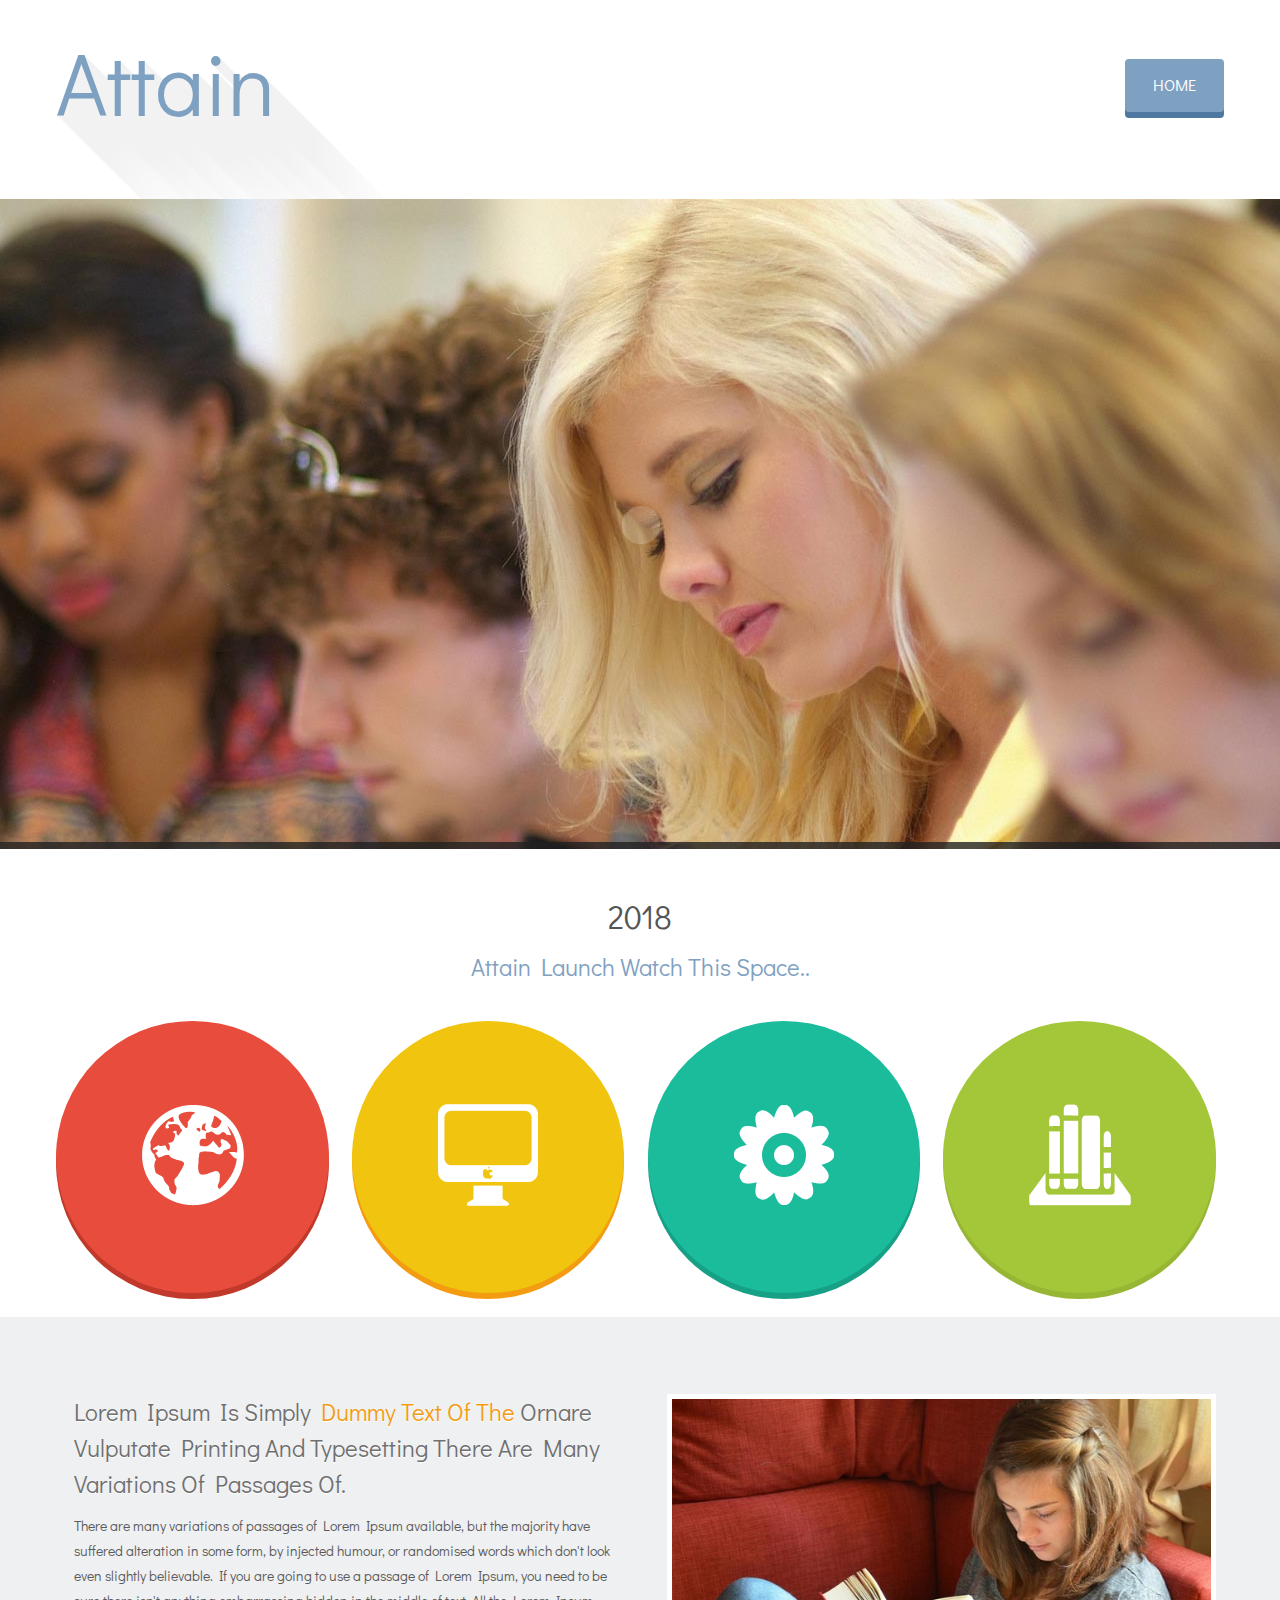
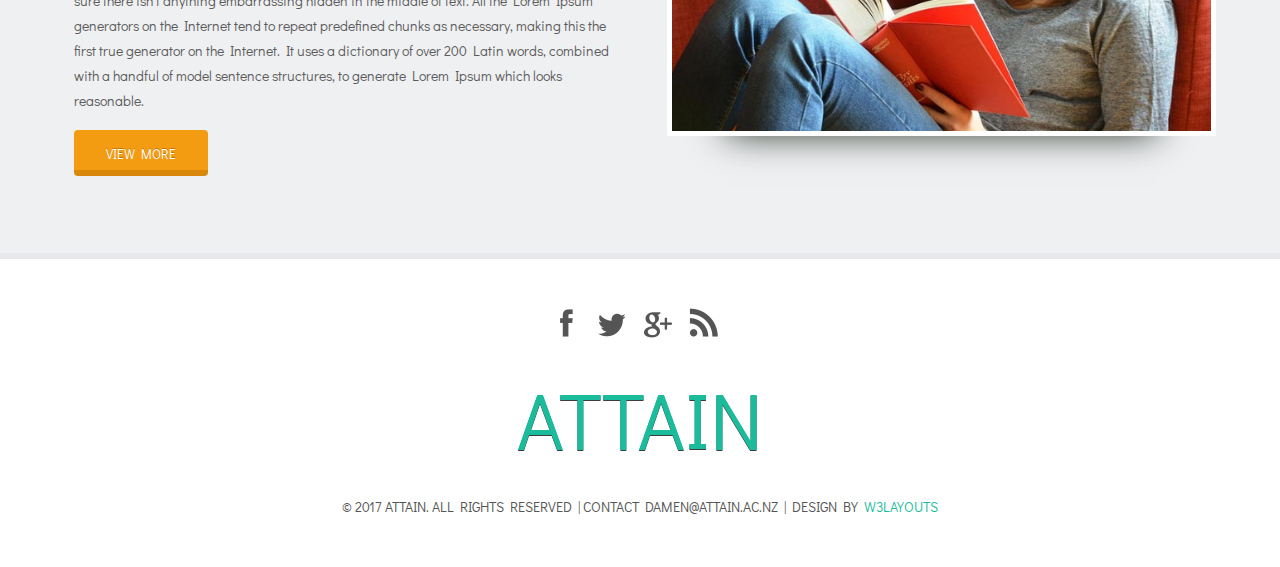
==== commit f02aa0a9: "Update index.html" ====
--- a/index.html
+++ b/index.html
@@ -69,7 +69,7 @@
 		<h2>2018</h2>
 		<h3>Attain launch watch this space..</h3>
 	</div>	
-	<div class="grids_1_of_4">
+	 <div class="grids_1_of_4">
 				<div class="grid_1_of_4 images_1_of_4 bg1">
 					 <img src="images/icon1.png">
 				</div>
@@ -84,7 +84,7 @@
 				</div>
 			<div class="clear"></div>
 			</div>
-			<div class="section group">
+			<!-- <div class="section group">
 				<div class="col_1_of_4 span_1_of_4">
 					<h3>Mauris at eratos</h3>
 					<p>Lorem ipsum dolor sit amet, consectetur adipisicing elit, sed do eiusmod tempor incididunt ut labore et dolore magna aliqua.</p>
@@ -142,7 +142,7 @@
 						<div class="button">
 						<a href="details.html">learn more</a>
 					</div>
-				</div>
+				</div> -->
 			<div class="clear"></div>
 			</div>
 	</div>
@@ -180,7 +180,7 @@
 	   	 </div>
 		<a href="index.html"><h2>Attain</h2></a>
 		<div class="copy">
-			<p class="w3-link">© 2013 Attain. All Rights Reserved | Design by&nbsp; <a href="http://w3layouts.com/"> W3Layouts</a></p>
+			<p class="w3-link">© 2017 Attain. All Rights Reserved | Contact damen@attain.ac.nz | Design by&nbsp; <a href="http://w3layouts.com/"> W3Layouts</a></p>
 		</div>
 	</div>
 </div>
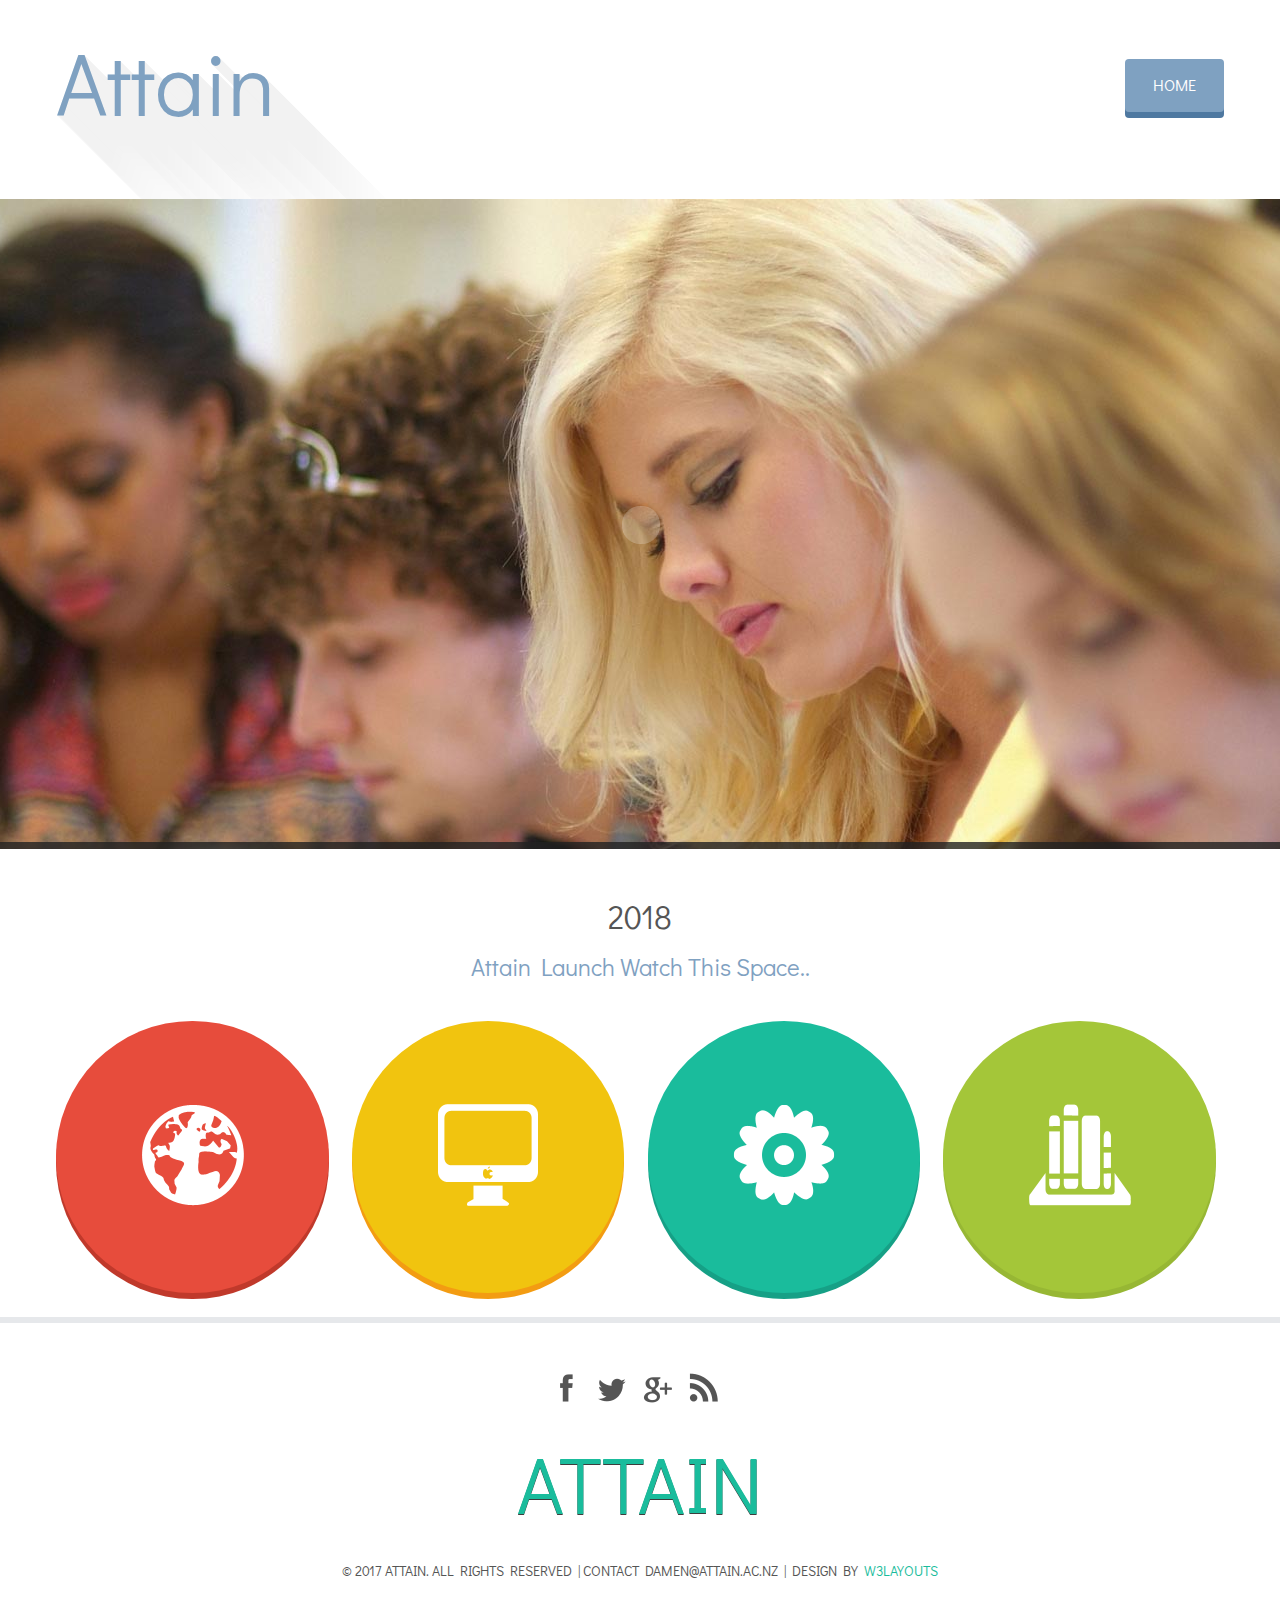
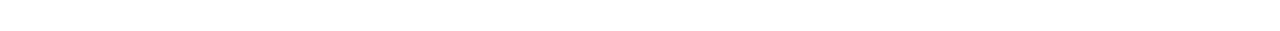
==== commit 135d8686: "Update index.html" ====
--- a/index.html
+++ b/index.html
@@ -148,7 +148,7 @@
 	</div>
 	</div>
 <div class="main_bg">
-<div class="wrap">
+<!-- <div class="wrap">
 <div class="wrapper">
 	<div class="main">
 			<div class="grid_1_of_2 images_1_of_2">
@@ -165,6 +165,7 @@
 	</div>
 </div>
 </div>
+-->
 </div>
 <div class="wrap">
 <div class="wrapper">
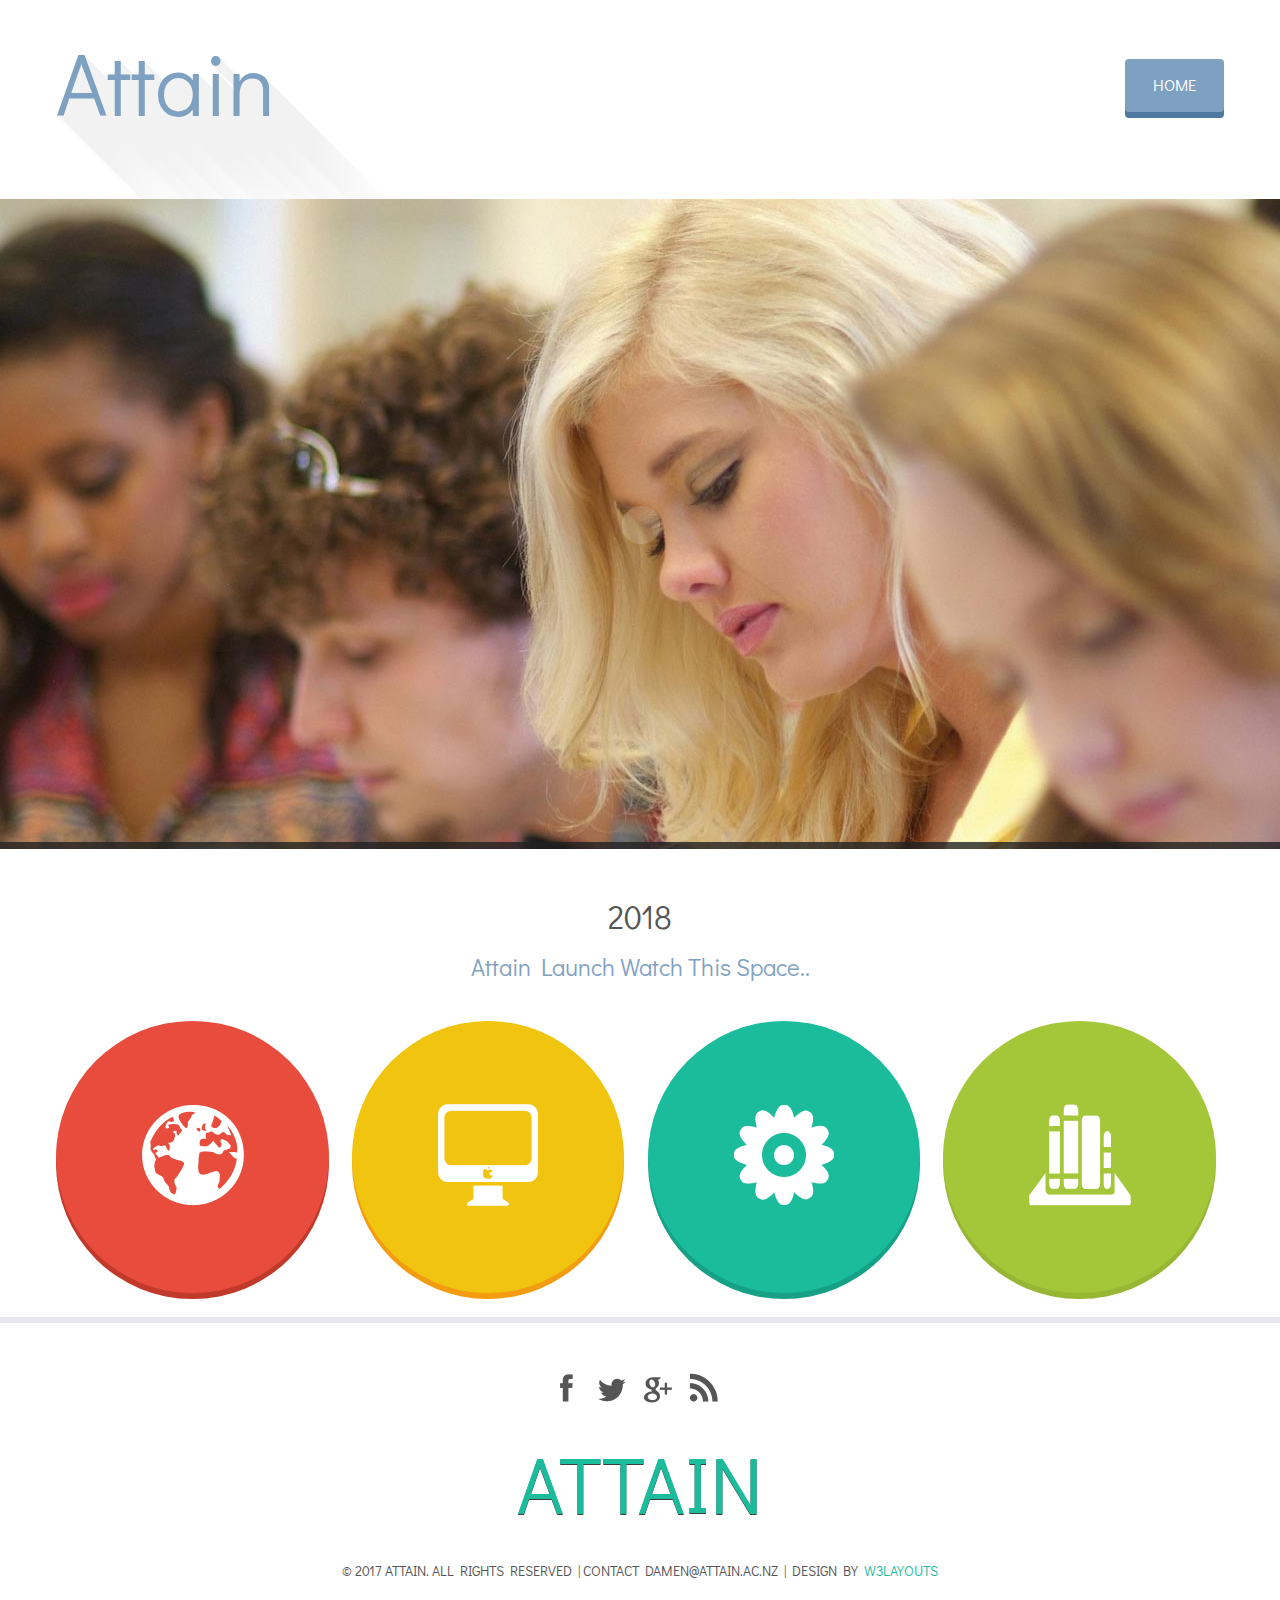
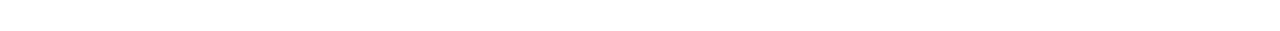
==== commit 8e49a093: "Update index.html" ====
--- a/index.html
+++ b/index.html
@@ -7,7 +7,7 @@
 <!DOCTYPE HTML>
 <html>
 <head>
-<title>Attain| Home </title>
+<title>Attain | Home </title>
 <meta http-equiv="Content-Type" content="text/html; charset=utf-8" />
 <meta name="viewport" content="width=device-width, initial-scale=1, maximum-scale=1">
 <link href='https://fonts.googleapis.com/css?family=Didact+Gothic' rel='stylesheet' type='text/css'>
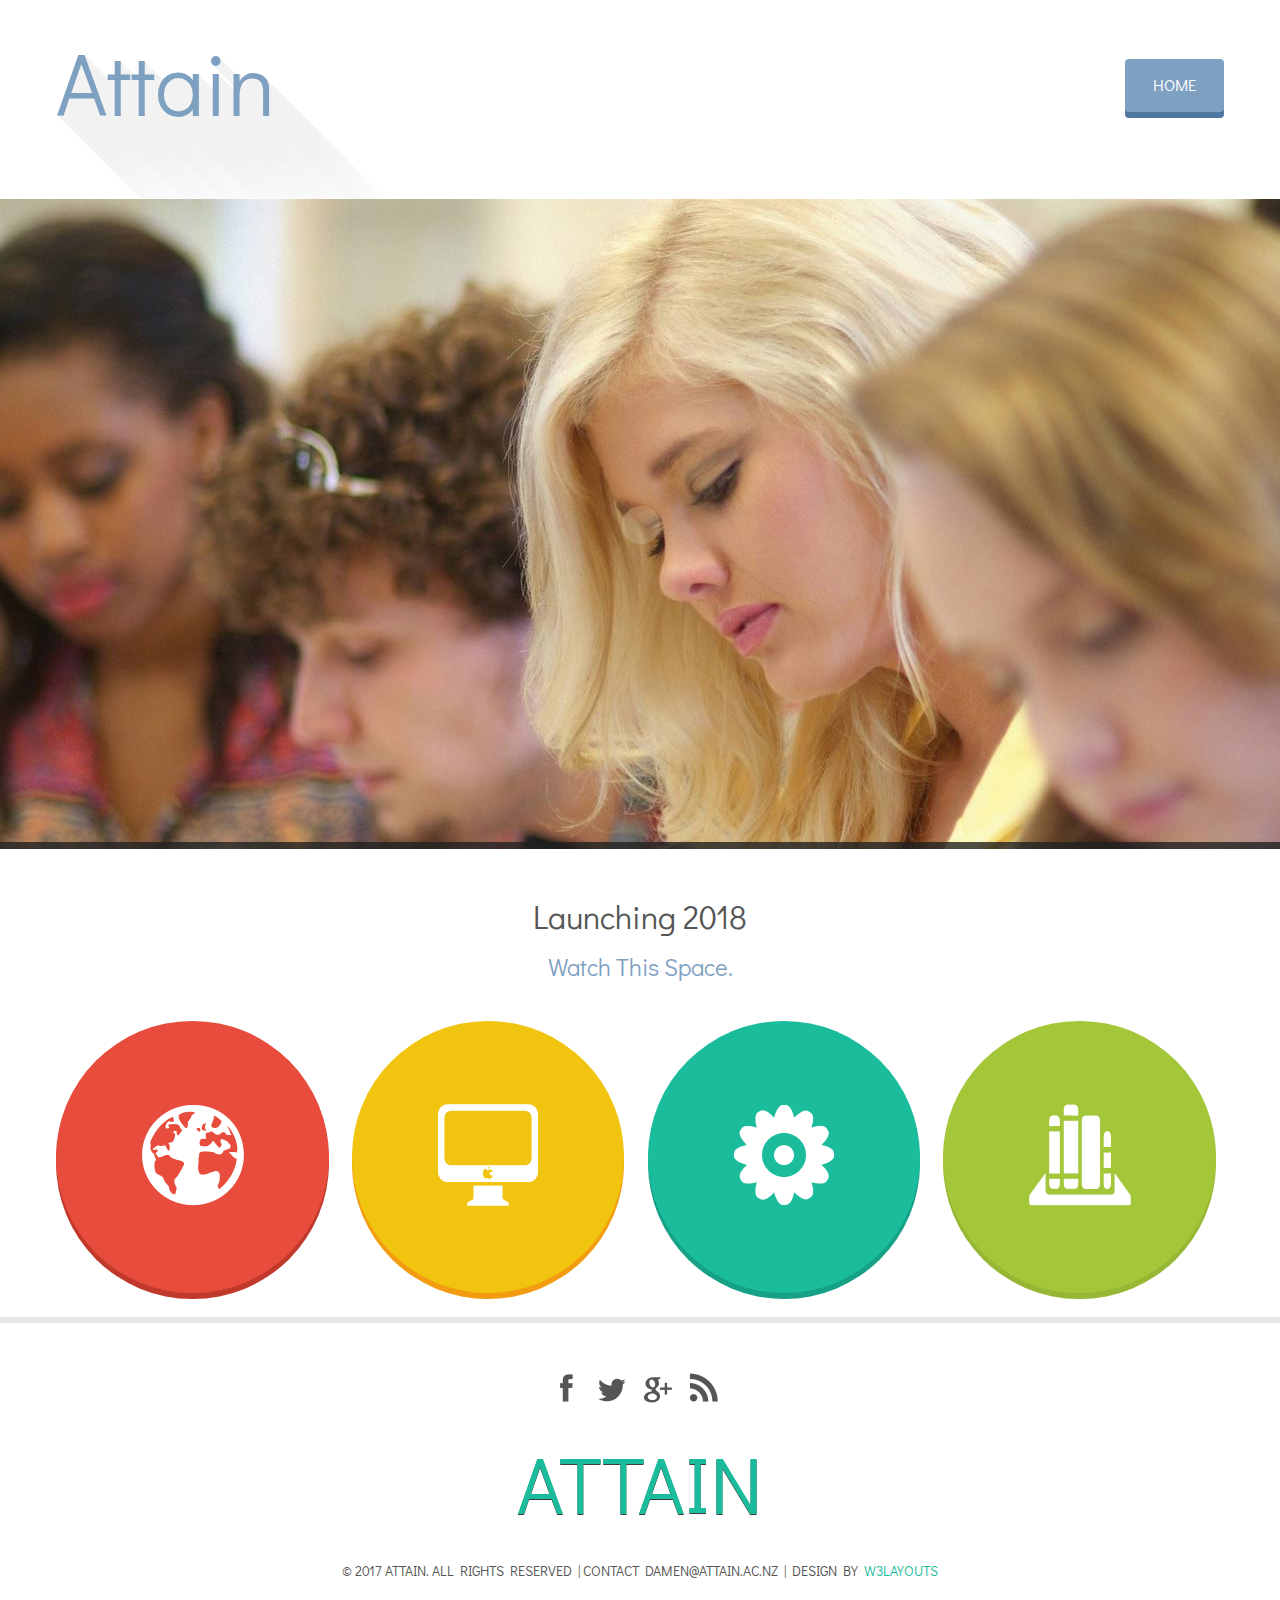
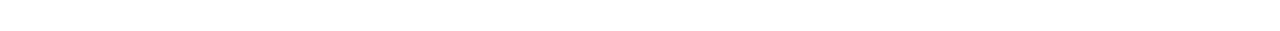
==== commit 9299801d: "Update index.html" ====
--- a/index.html
+++ b/index.html
@@ -66,8 +66,8 @@
 <div class="wrap">
 <div class="wrapper">
 <div class="main_text">
-		<h2>2018</h2>
-		<h3>Attain launch watch this space..</h3>
+		<h2>Launching 2018</h2>
+		<h3>Watch this space.</h3>
 	</div>	
 	 <div class="grids_1_of_4">
 				<div class="grid_1_of_4 images_1_of_4 bg1">
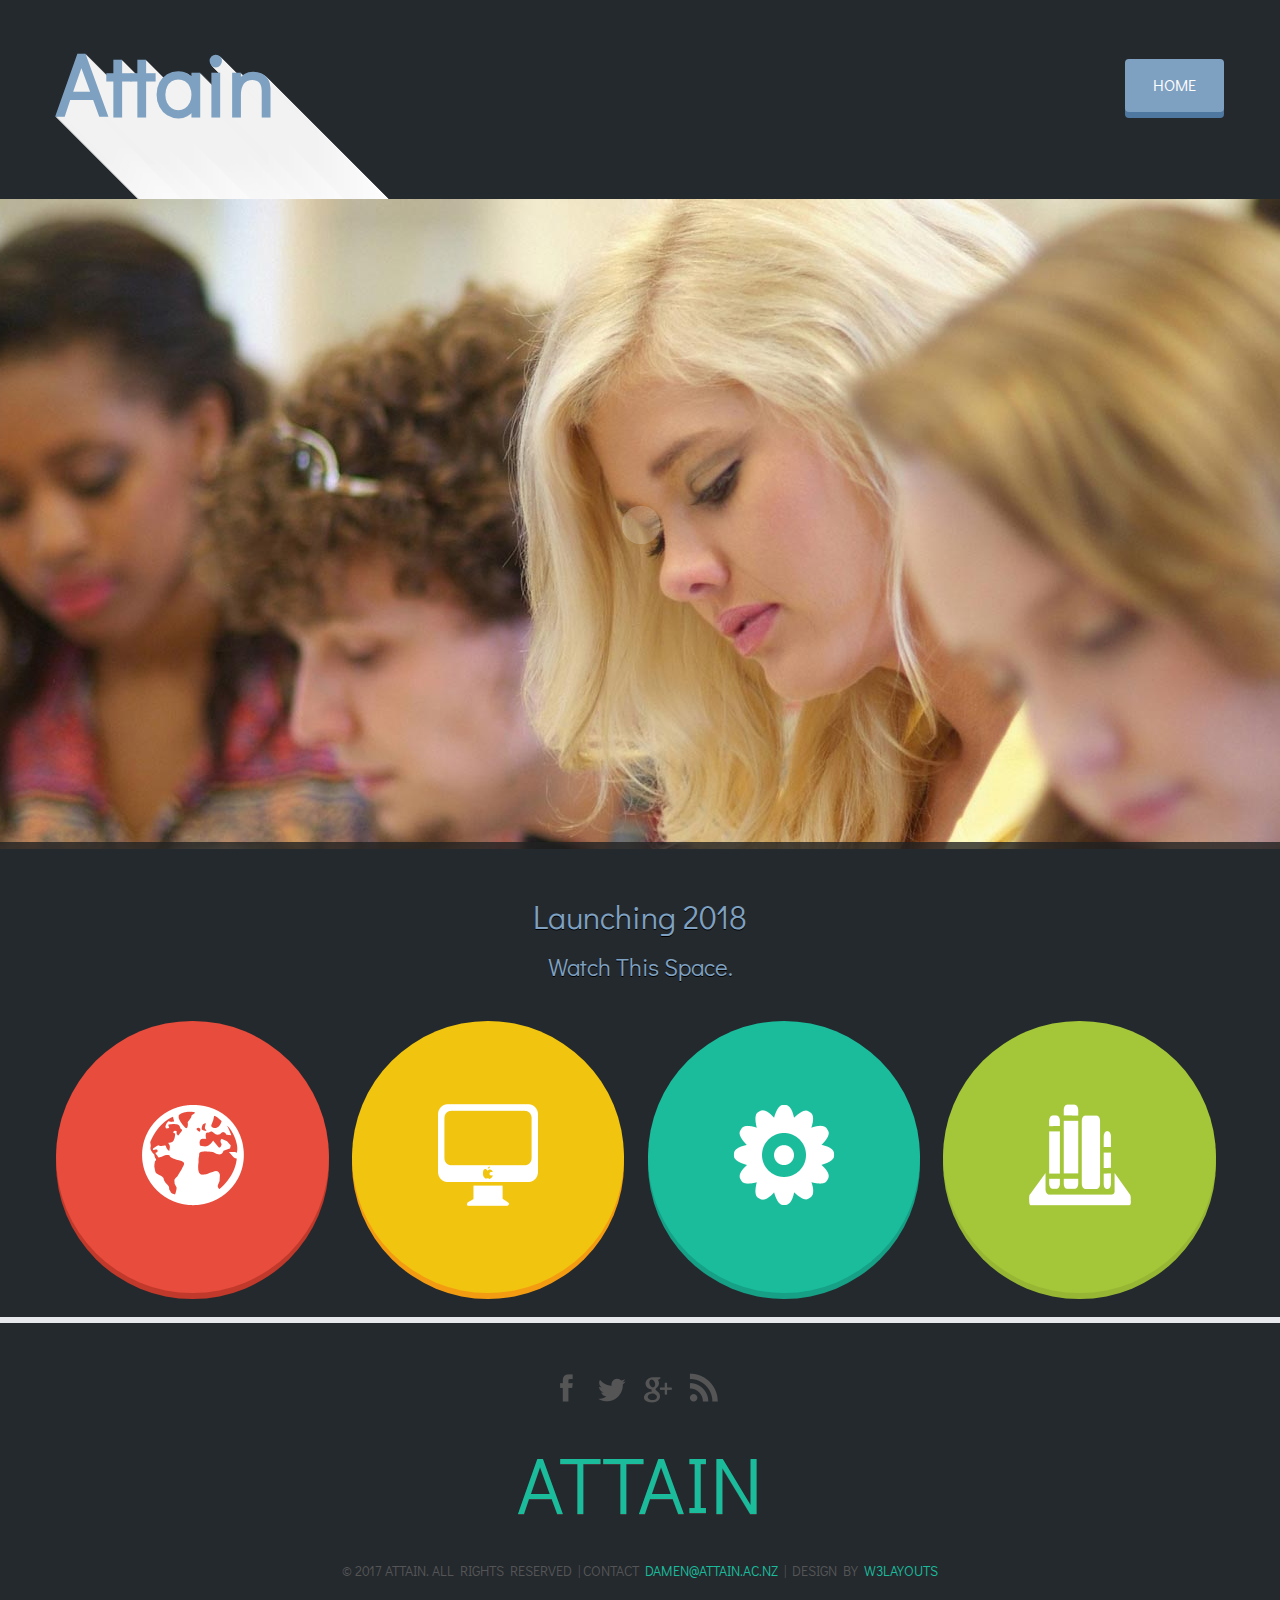
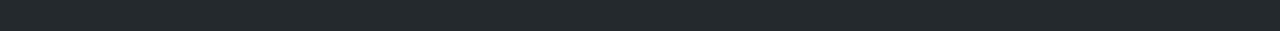
==== commit 939c4edc: "Update index.html" ====
--- a/index.html
+++ b/index.html
@@ -181,7 +181,7 @@
 	   	 </div>
 		<a href="index.html"><h2>Attain</h2></a>
 		<div class="copy">
-			<p class="w3-link">© 2017 Attain. All Rights Reserved | Contact damen@attain.ac.nz | Design by&nbsp; <a href="http://w3layouts.com/"> W3Layouts</a></p>
+			<p class="w3-link">© 2017 Attain. All Rights Reserved | Contact <a href="mailto:damen@attain.ac.nz"> damen@attain.ac.nz</a>  | Design by&nbsp; <a href="http://w3layouts.com/"> W3Layouts</a></p>
 		</div>
 	</div>
 </div>
--- a/css/style.css
+++ b/css/style.css
@@ -31,7 +31,7 @@
 body {
 	font-family: 'Didact Gothic', Arial, Geneva, Helvetica, sans-serif;
 	font-size: 100%;
-	background: #ffffff;
+	background: #24292e;
 }
 .wrap{
 	margin:0 auto;
@@ -200,11 +200,12 @@
 	font-size: 5.5em;
 	color: #7FA1C1;
 	text-transform: capitalize;
+	font-weight: 600;
 }
 .header_right{
 	float: right;
 	margin-top: 3%;
-}
+}    font-weight: 600;
 /*menu*/
 .cssmenu {
 	display: block;
@@ -273,10 +274,10 @@
 }
 .main_text h2{
 	font-size: 2em;
-	color: #555555;
+	color:#7FA1C1;
 	font-family: 'Didact Gothic', sans-serif;
 	text-transform: capitalize;
-	text-shadow: 0 1px 0 white;
+	text-shadow: 0 1px 0 black;
 }
 .main_text h3{
 	line-height:1.5em;
@@ -285,7 +286,7 @@
 	color:#7FA1C1;
 	font-family: 'Didact Gothic', sans-serif;
 	text-transform: capitalize;
-	text-shadow: 0 1px 0 white;
+	text-shadow: 0 1px 0 black;
 }
 /*  GRID OF Four   ============================================================================= */
 .grid_1_of_4{
@@ -978,4 +979,4 @@
 h2.style {
     font-size: 1.5em;
 }
-}+}
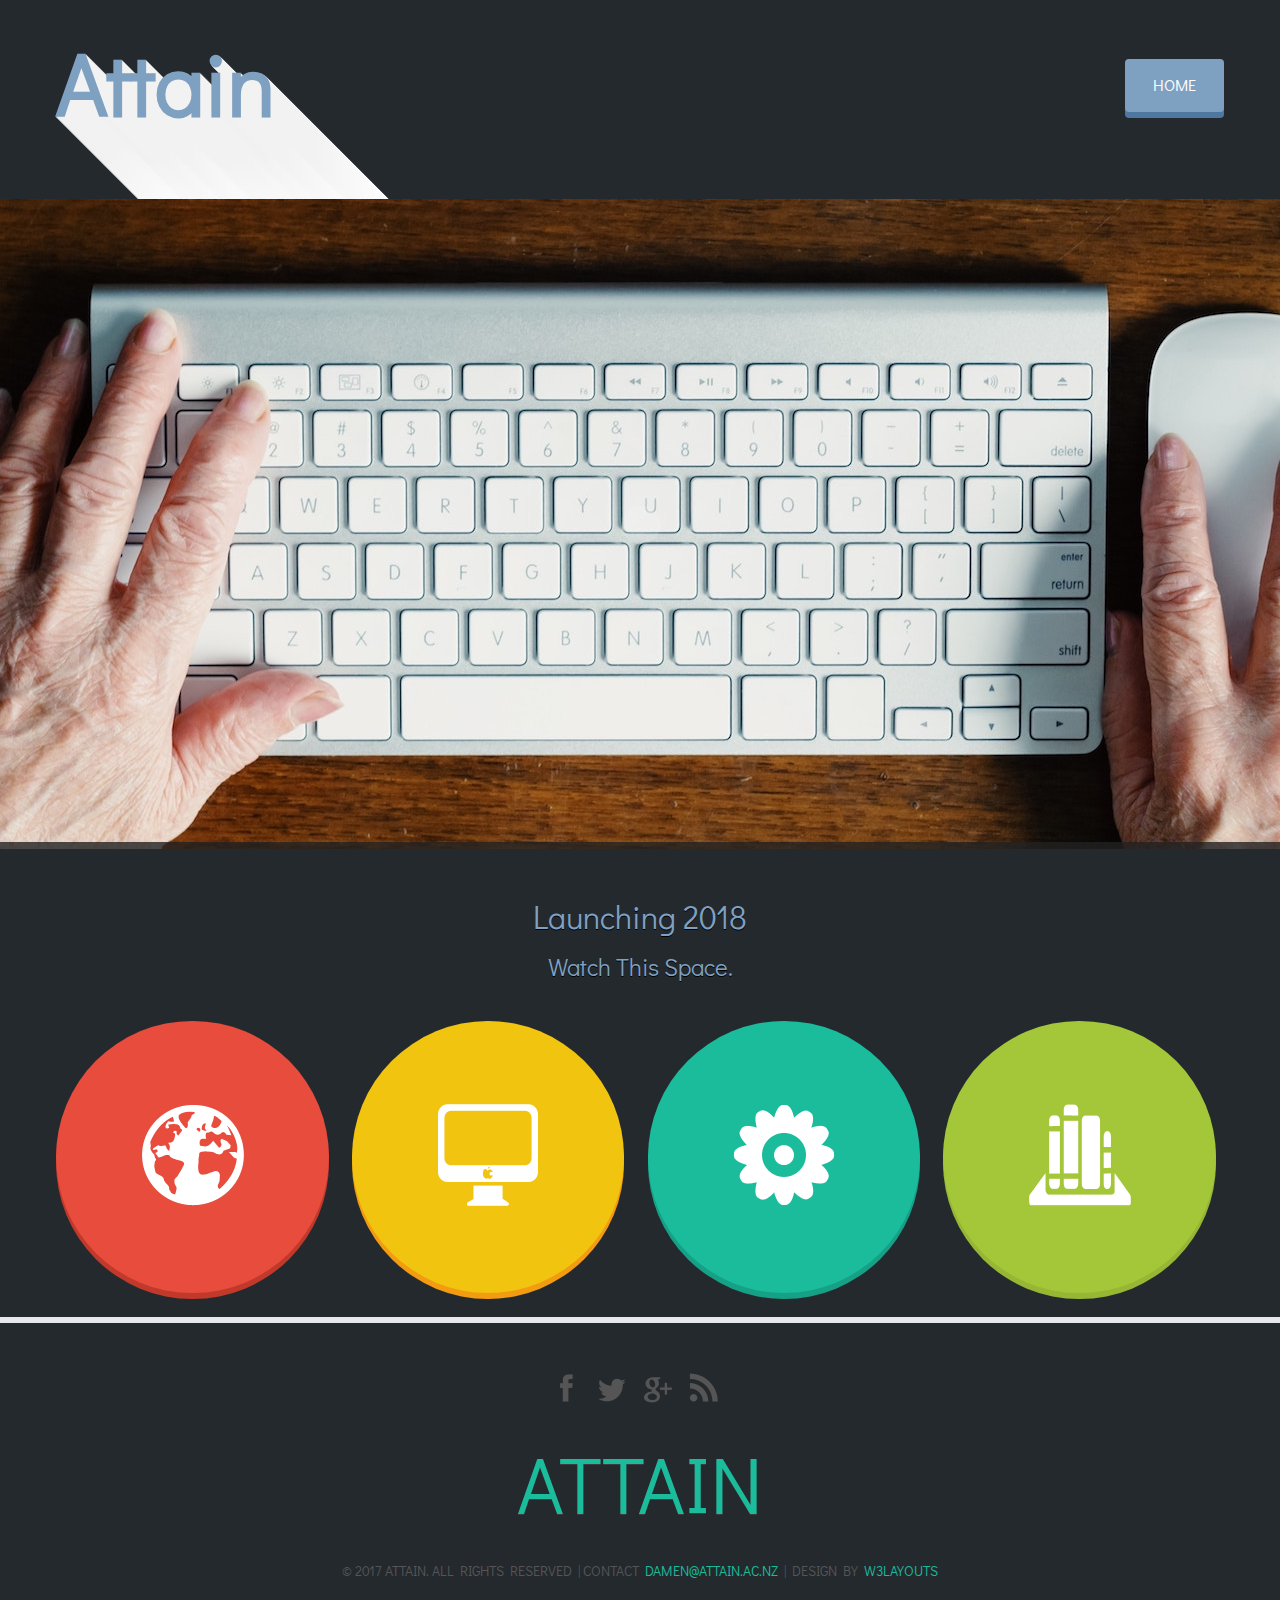
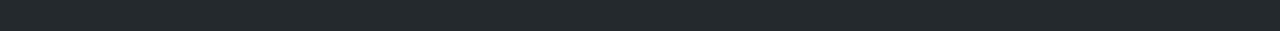
==== commit f6e0098d: "change images slideshow" ====
--- a/index.html
+++ b/index.html
@@ -57,9 +57,14 @@
 </div>
 <div class="fluid_container">
    <div class="camera_wrap camera_emboss pattern_1" id="camera_wrap_4">
-          <div data-src="images/slider1.jpg"> </div>
-            <div data-src="images/slider2.jpg"> </div>
-            <div  data-src="images/slider3.jpg"> </div>
+        <div data-src="images/slider1.jpg"> </div>
+        <div data-src="images/slider2.jpg"> </div>
+		<div  data-src="images/slider3.jpg"> </div>
+        <div  data-src="images/slider4.jpg"> </div>
+        <div  data-src="images/slider5.jpg"> </div>
+        <div  data-src="images/slider6.jpg"> </div>
+        <div  data-src="images/slider7.jpg"> </div>
+        <div  data-src="images/slider8.jpg"> </div>
   </div>
 </div>
 	<div class="clear"></div>
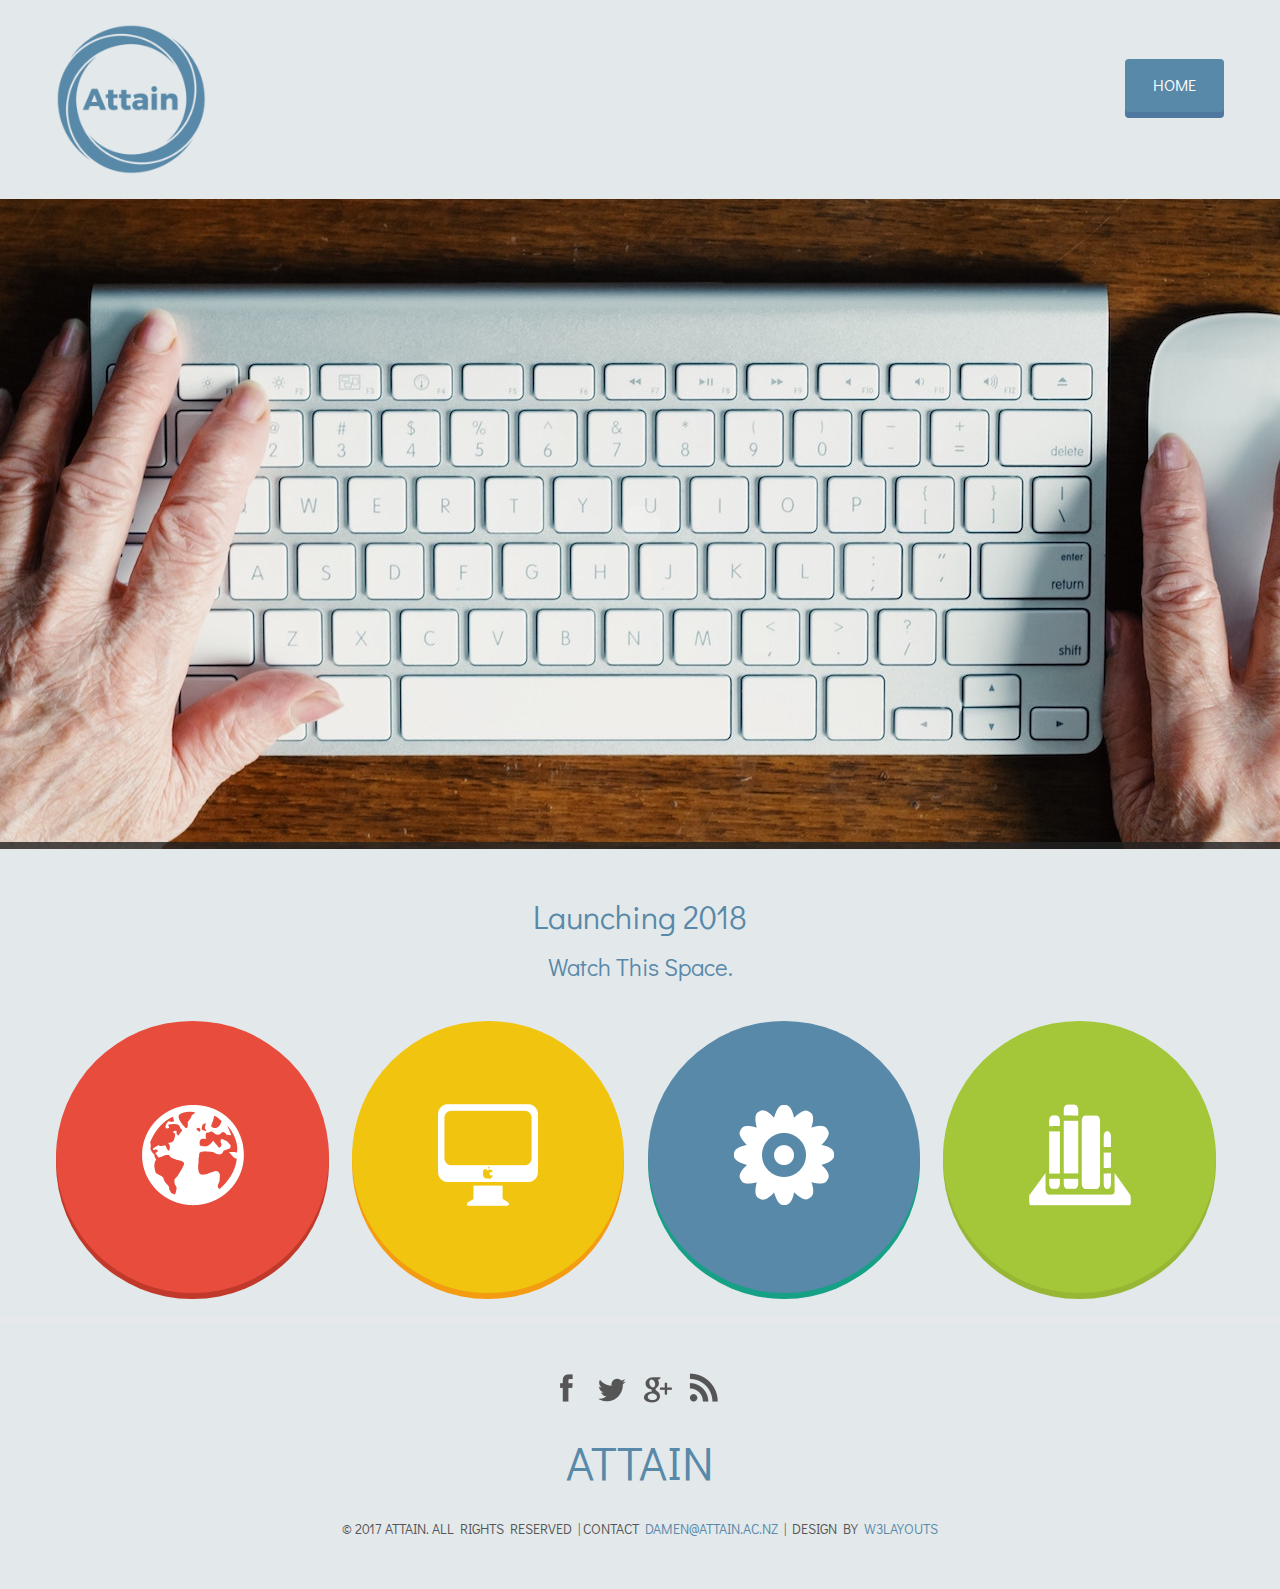
==== commit 2fa49c09: "colors and logo" ====
--- a/index.html
+++ b/index.html
@@ -37,7 +37,9 @@
 <div class="wrap">
 <div class="wrapper">
 <div class="logo">
-	<a href="index.html"><h1>Attain</h1></a>
+	<a href="index.html" title="attain">
+		<img src="images/logo.png" alt="Attain" />
+	</a>
 </div>
 <div class="header_right">
 	<div class="cssmenu">
--- a/css/style.css
+++ b/css/style.css
@@ -31,7 +31,7 @@
 body {
 	font-family: 'Didact Gothic', Arial, Geneva, Helvetica, sans-serif;
 	font-size: 100%;
-	background: #24292e;
+	background: #E3E8EB;
 }
 .wrap{
 	margin:0 auto;
@@ -46,7 +46,6 @@
 	font-size: 1.8em;
 	text-transform: capitalize;
 	font-family: 'Didact Gothic', sans-serif;
-	text-shadow: 0 1px 0 white;
 }
 .para{
 	font-size: 0.8725em;
@@ -65,147 +64,15 @@
 /*logo*/
 .logo{
 	float:left;
- 	text-shadow: rgb(242, 242, 242) 1px 1px,
-    rgb(242, 242, 242) 2px 2px,
-    rgb(242, 242, 242) 3px 3px,
-    rgb(242, 242, 242) 4px 4px,
-    rgb(242, 242, 242) 5px 5px,
-    rgb(242, 242, 242) 6px 6px,
-    rgb(242, 242, 242) 7px 7px,
-    rgb(242, 242, 242) 8px 8px,
-    rgb(242, 242, 242) 9px 9px,
-    rgb(242, 242, 242) 10px 10px,
-    rgb(242, 242, 242) 11px 11px,
-    rgb(242, 242, 242) 12px 12px,
-    rgb(242, 242, 242) 13px 13px,
-    rgb(242, 242, 242) 14px 14px,
-    rgb(242, 242, 242) 15px 15px,
-    rgb(242, 242, 242) 16px 16px,
-    rgb(242, 242, 242) 17px 17px,
-    rgb(242, 242, 242) 18px 18px,
-    rgb(242, 242, 242) 19px 19px,
-    rgb(242, 242, 242) 20px 20px,
-    rgb(242, 242, 242) 21px 21px,
-    rgb(242, 242, 242) 22px 22px,
-    rgb(242, 242, 242) 23px 23px,
-    rgb(242, 242, 242) 24px 24px,
-    rgb(242, 242, 242) 25px 25px,
-    rgb(242, 242, 242) 26px 26px,
-    rgb(242, 242, 242) 27px 27px,
-    rgb(242, 242, 242) 28px 28px,
-    rgb(242, 242, 242) 29px 29px,
-    rgb(242, 242, 242) 30px 30px,
-    rgb(242, 242, 242) 31px 31px,
-    rgb(242, 242, 242) 32px 32px,
-    rgb(242, 242, 242) 33px 33px,
-    rgb(242, 242, 242) 34px 34px,
-    rgb(242, 242, 242) 35px 35px,
-    rgb(242, 242, 242) 36px 36px,
-    rgb(242, 242, 242) 37px 37px,
-    rgb(242, 242, 242) 38px 38px,
-    rgb(242, 242, 242) 39px 39px,
-    rgb(242, 242, 242) 40px 40px,
-    rgb(242, 242, 242) 41px 41px,
-    rgb(242, 242, 242) 42px 42px,
-    rgb(242, 242, 242) 43px 43px,
-    rgb(242, 242, 242) 44px 44px,
-    rgb(242, 242, 242) 45px 45px,
-    rgb(242, 242, 242) 46px 46px,
-    rgb(242, 242, 242) 47px 47px,
-    rgb(242, 242, 242) 48px 48px,
-    rgb(243, 243, 243) 49px 49px,
-    rgb(243, 243, 243) 50px 50px,
-    rgb(243, 243, 243) 51px 51px,
-    rgb(243, 243, 243) 52px 52px,
-    rgb(243, 243, 243) 53px 53px,
-    rgb(243, 243, 243) 54px 54px,
-    rgb(244, 244, 244) 55px 55px,
-    rgb(244, 244, 244) 56px 56px,
-    rgb(244, 244, 244) 57px 57px,
-    rgb(244, 244, 244) 58px 58px,
-    rgb(244, 244, 244) 59px 59px,
-    rgb(244, 244, 244) 60px 60px,
-    rgb(244, 244, 244) 61px 61px,
-    rgb(245, 245, 245) 62px 62px,
-    rgb(245, 245, 245) 63px 63px,
-    rgb(245, 245, 245) 64px 64px,
-    rgb(245, 245, 245) 65px 65px,
-    rgb(245, 245, 245) 66px 66px,
-    rgb(245, 245, 245) 67px 67px,
-    rgb(246, 246, 246) 68px 68px,
-    rgb(246, 246, 246) 69px 69px,
-    rgb(246, 246, 246) 70px 70px,
-    rgb(246, 246, 246) 71px 71px,
-    rgb(246, 246, 246) 72px 72px,
-    rgb(246, 246, 246) 73px 73px,
-    rgb(247, 247, 247) 74px 74px,
-    rgb(247, 247, 247) 75px 75px,
-    rgb(247, 247, 247) 76px 76px,
-    rgb(247, 247, 247) 77px 77px,
-    rgb(247, 247, 247) 78px 78px,
-    rgb(247, 247, 247) 79px 79px,
-    rgb(247, 247, 247) 80px 80px,
-    rgb(248, 248, 248) 81px 81px,
-    rgb(248, 248, 248) 82px 82px,
-    rgb(248, 248, 248) 83px 83px,
-    rgb(248, 248, 248) 84px 84px,
-    rgb(248, 248, 248) 85px 85px,
-    rgb(248, 248, 248) 86px 86px,
-    rgb(249, 249, 249) 87px 87px,
-    rgb(249, 249, 249) 88px 88px,
-    rgb(249, 249, 249) 89px 89px,
-    rgb(249, 249, 249) 90px 90px,
-    rgb(249, 249, 249) 91px 91px,
-    rgb(249, 249, 249) 92px 92px,
-    rgb(249, 249, 249) 93px 93px,
-    rgb(250, 250, 250) 94px 94px,
-    rgb(250, 250, 250) 95px 95px,
-    rgb(250, 250, 250) 96px 96px,
-    rgb(250, 250, 250) 97px 97px,
-    rgb(250, 250, 250) 98px 98px,
-    rgb(250, 250, 250) 99px 99px,
-    rgb(251, 251, 251) 100px 100px,
-    rgb(251, 251, 251) 101px 101px,
-    rgb(251, 251, 251) 102px 102px,
-    rgb(251, 251, 251) 103px 103px,
-    rgb(251, 251, 251) 104px 104px,
-    rgb(251, 251, 251) 105px 105px,
-    rgb(252, 252, 252) 106px 106px,
-    rgb(252, 252, 252) 107px 107px,
-    rgb(252, 252, 252) 108px 108px,
-    rgb(252, 252, 252) 109px 109px,
-    rgb(252, 252, 252) 110px 110px,
-    rgb(252, 252, 252) 111px 111px,
-    rgb(252, 252, 252) 112px 112px,
-    rgb(253, 253, 253) 113px 113px,
-    rgb(253, 253, 253) 114px 114px,
-    rgb(253, 253, 253) 115px 115px,
-    rgb(253, 253, 253) 116px 116px,
-    rgb(253, 253, 253) 117px 117px,
-    rgb(253, 253, 253) 118px 118px,
-    rgb(254, 254, 254) 119px 119px,
-    rgb(254, 254, 254) 120px 120px,
-    rgb(254, 254, 254) 121px 121px,
-    rgb(254, 254, 254) 122px 122px,
-    rgb(254, 254, 254) 123px 123px,
-    rgb(254, 254, 254) 124px 124px,
-    rgb(255, 255, 255) 125px 125px;
-	height: 150px;
+	height: 150px !important;;
 	width: 150px;
 	text-align: center;
 }
-.logo h1{
-	font-family: 'Didact Gothic', sans-serif;
-	letter-spacing:0px;
-	font-size: 5.5em;
-	color: #7FA1C1;
-	text-transform: capitalize;
-	font-weight: 600;
-}
+
 .header_right{
 	float: right;
 	margin-top: 3%;
-}    font-weight: 600;
+} 
 /*menu*/
 .cssmenu {
 	display: block;
@@ -216,7 +83,7 @@
 }
 .cssmenu > ul > li.active a{
 	color:#ffffff;
-	background-color: #7FA1C1;
+	background-color: #5889A8;
 	box-shadow: 0 6px #4E78A0;
 	-webkit-box-shadow: 0 6px #4E78A0;
 	-moz-box-shadow: 0 6px #4E78A0;
@@ -240,7 +107,7 @@
 }
 .cssmenu > ul > li.active a:hover{
 	color:#ffffff;
-	background-color: #7FA1C1;
+	background-color: #5889A8;
 	box-shadow: 0 8px #4E78A0;
 	-webkit-box-shadow: 0 6px #4E78A0;
 	-moz-box-shadow: 0 6px #4E78A0;
@@ -255,7 +122,7 @@
 	-moz-transition: 0.9s;
 	-o-transition: 0.9s;
 	transition: 0.9s;
-	background-color: #7FA1C1;
+	background-color: #5889A8;
 	box-shadow: 0 6px #4E78A0;
 	-webkit-box-shadow: 0 6px #4E78A0;
 	-moz-box-shadow: 0 6px #4E78A0;
@@ -274,19 +141,17 @@
 }
 .main_text h2{
 	font-size: 2em;
-	color:#7FA1C1;
+	color:#5889A8;
 	font-family: 'Didact Gothic', sans-serif;
 	text-transform: capitalize;
-	text-shadow: 0 1px 0 black;
 }
 .main_text h3{
 	line-height:1.5em;
 	margin:0.5em 0;
 	font-size: 1.5em;
-	color:#7FA1C1;
+	color:#5889A8;
 	font-family: 'Didact Gothic', sans-serif;
 	text-transform: capitalize;
-	text-shadow: 0 1px 0 black;
 }
 /*  GRID OF Four   ============================================================================= */
 .grid_1_of_4{
@@ -340,7 +205,7 @@
 	top: 10px;
 }
 .bg3{
-	background: #1ABC9C;
+	background: #5889A8;
 	box-shadow: 0 6px #16A086;
 	-webkit-box-shadow: 0 6px #16A086;
 	-moz-box-shadow: 0 6px #16A086;
@@ -542,11 +407,10 @@
 	background:url(../images/icon_4.png) no-repeat 0px  0px;
 }
 .footer a h2{
-	font-size: 5em;
-	color: #1ABC9C;
+	font-size: 3em;
+	color: #5889A8;
 	font-family: 'Didact Gothic', sans-serif;
 	text-transform: uppercase;
-	text-shadow: 0 1px 0 #3D3D3D;
 }
 .footer a h2:hover{
 	color:#555555;
@@ -565,7 +429,7 @@
 	text-transform: uppercase;
 }
 .copy p a{
-	color: #1ABC9C;
+	color: #5889A8;
 }
 .copy p a:hover{
 	color: #555555;
@@ -616,7 +480,7 @@
 }
 .dc-head-info span{
 	line-height: 1.5em;
-	color: #1ABC9C;
+	color: #5889A8;
 	font-size: 1.2em;
 	text-transform: capitalize;
 	font-family: 'Didact Gothic', sans-serif;
@@ -651,7 +515,7 @@
 .ser-grid-list h5{
 	margin-top: 1.5em;
 	line-height: 1.5em;
-	color: #1ABC9C;
+	color: #5889A8;
 	font-size: 1.2em;
 	text-transform: capitalize;
 	font-family: 'Didact Gothic', sans-serif;
@@ -702,7 +566,7 @@
 	line-height: 1.8em;
 }
 .company_address p span,.company_address p span a{
-	color: #1ABC9C;
+	color: #5889A8;
 	cursor:pointer;
 }
 .company_address p span:hover,.company_address p span a:hover{
